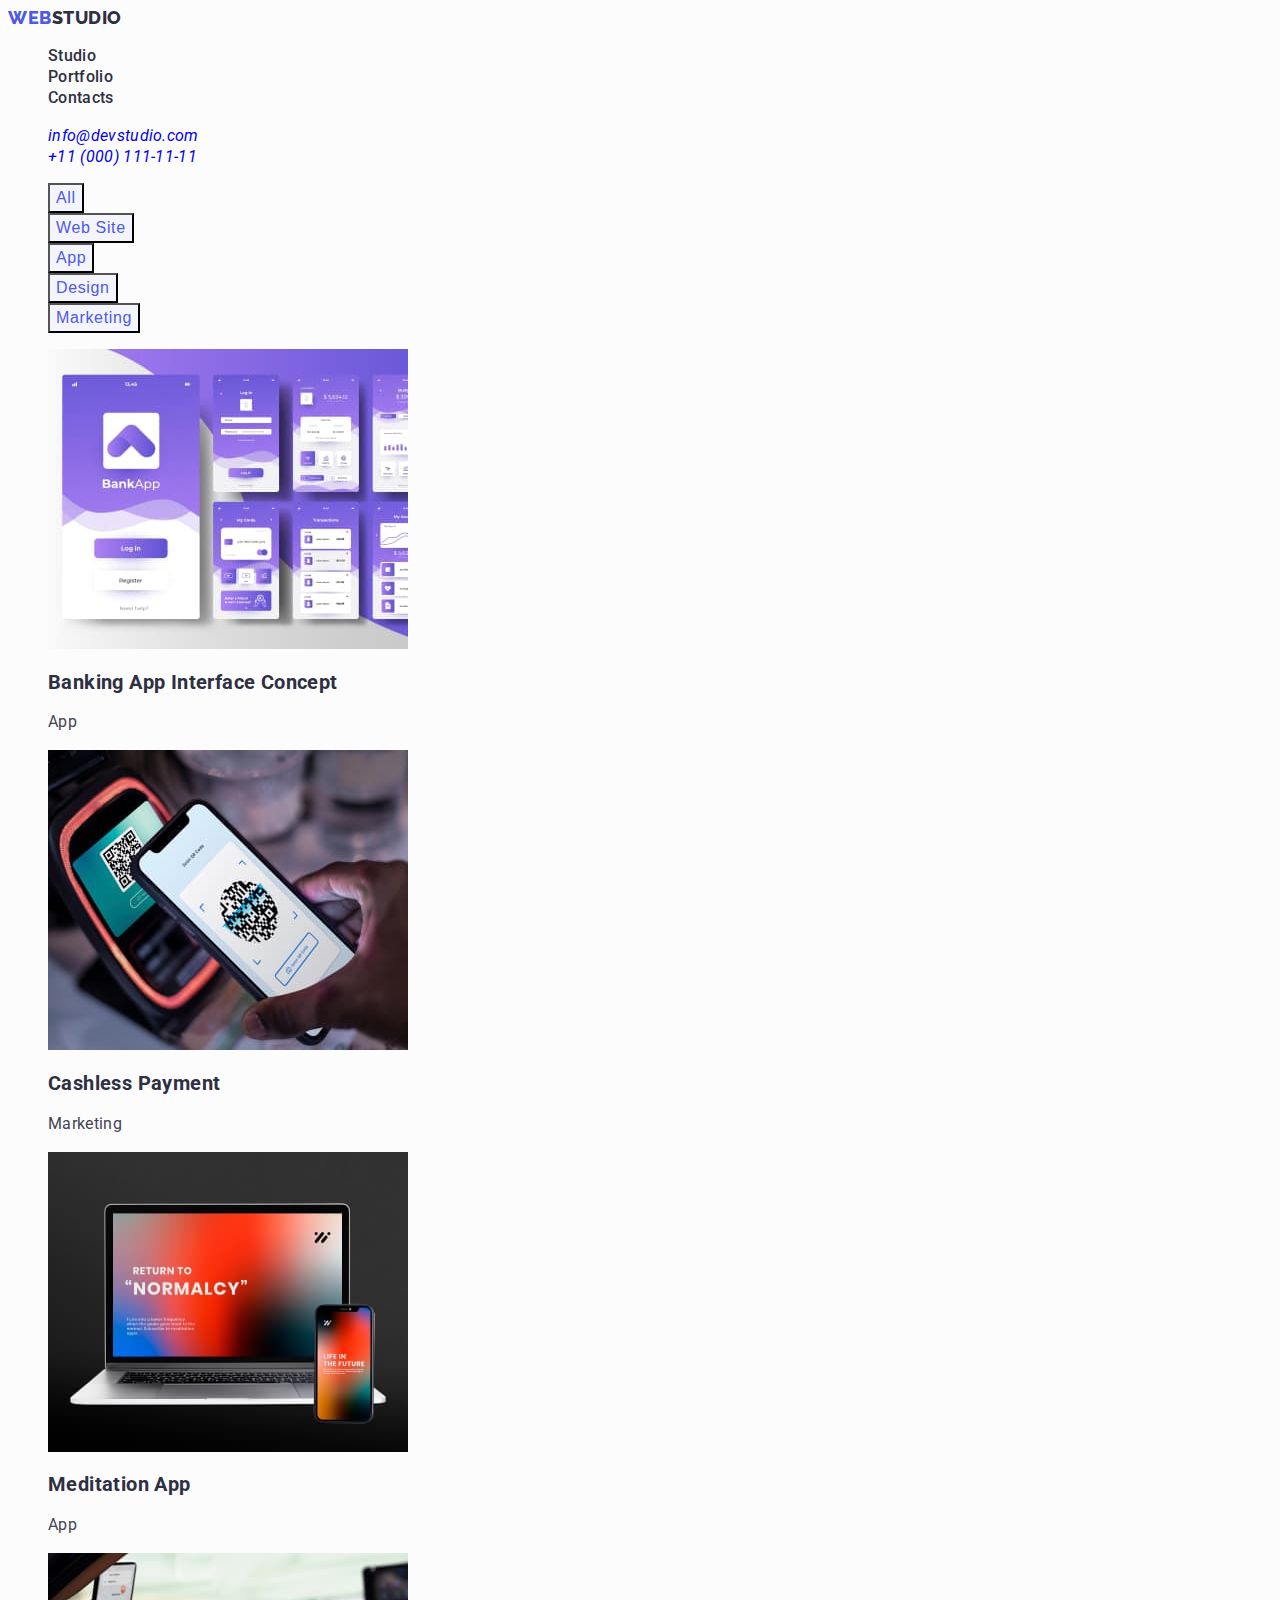
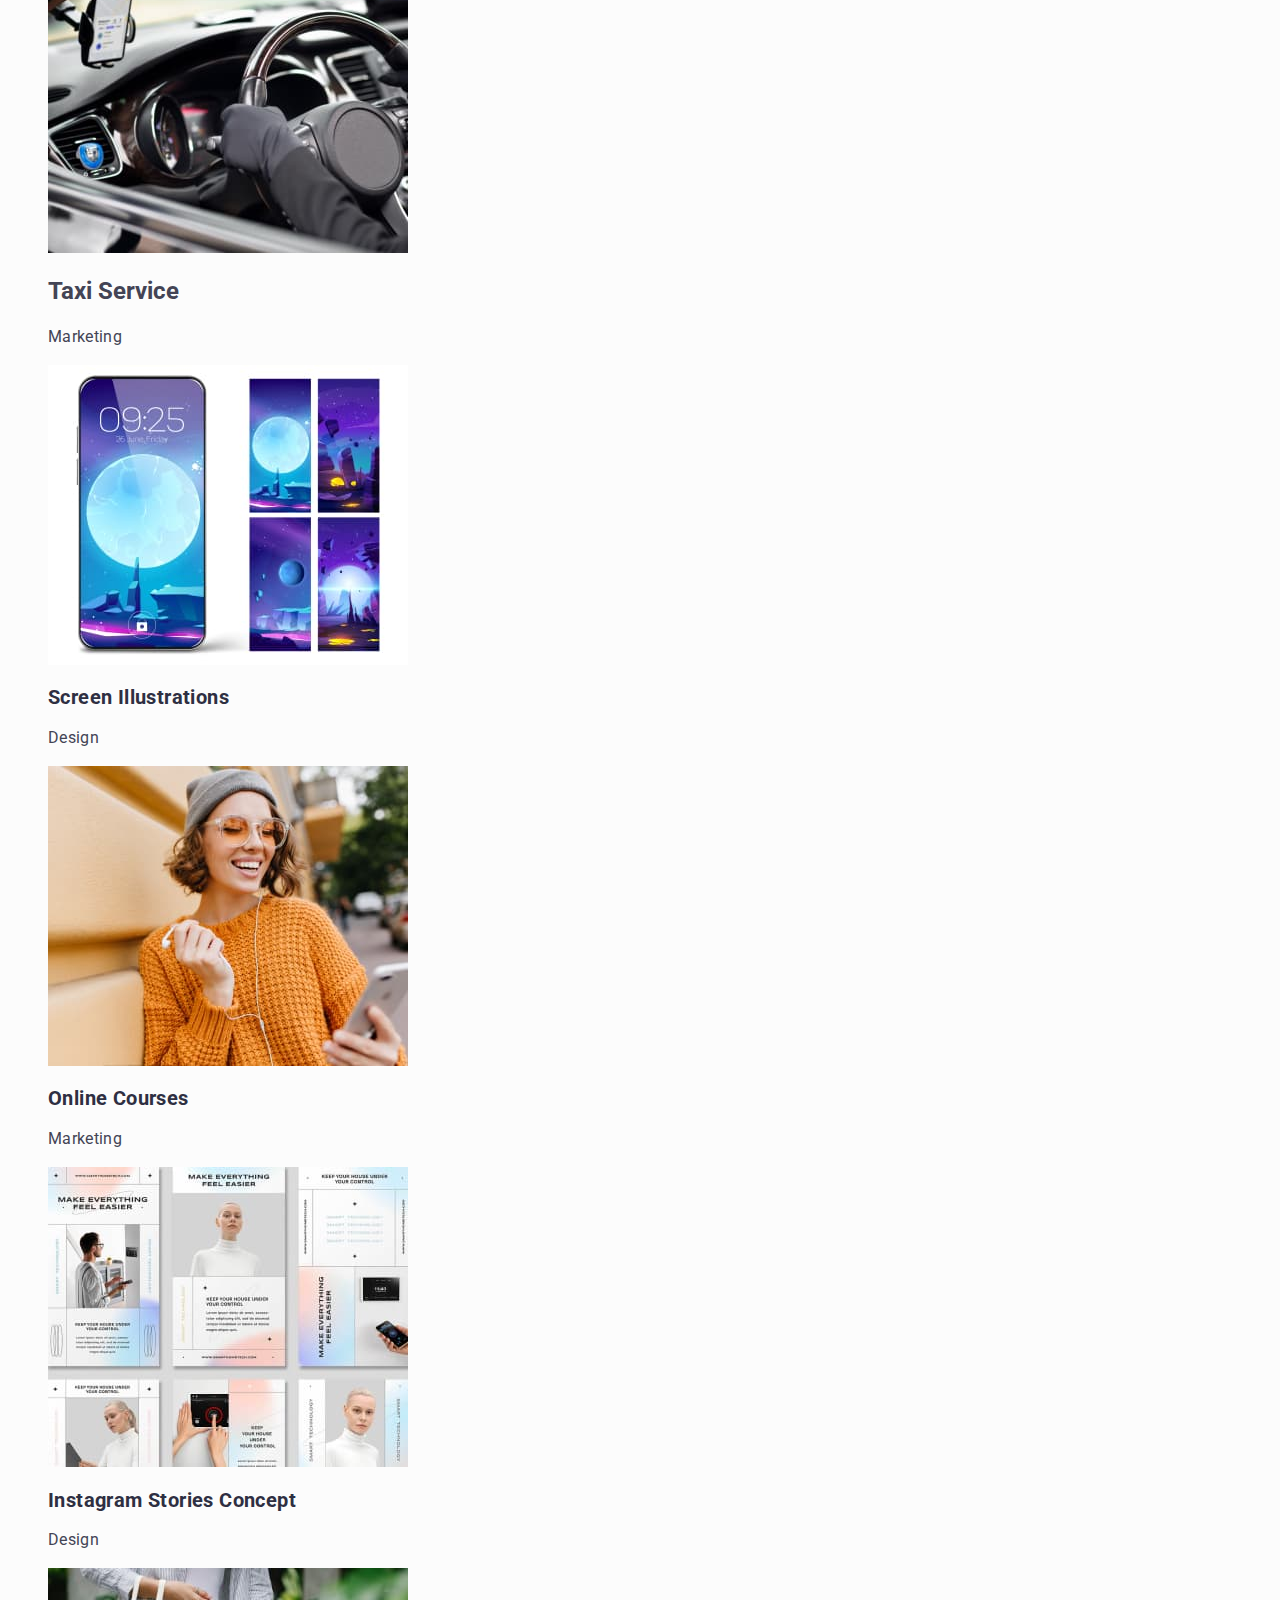
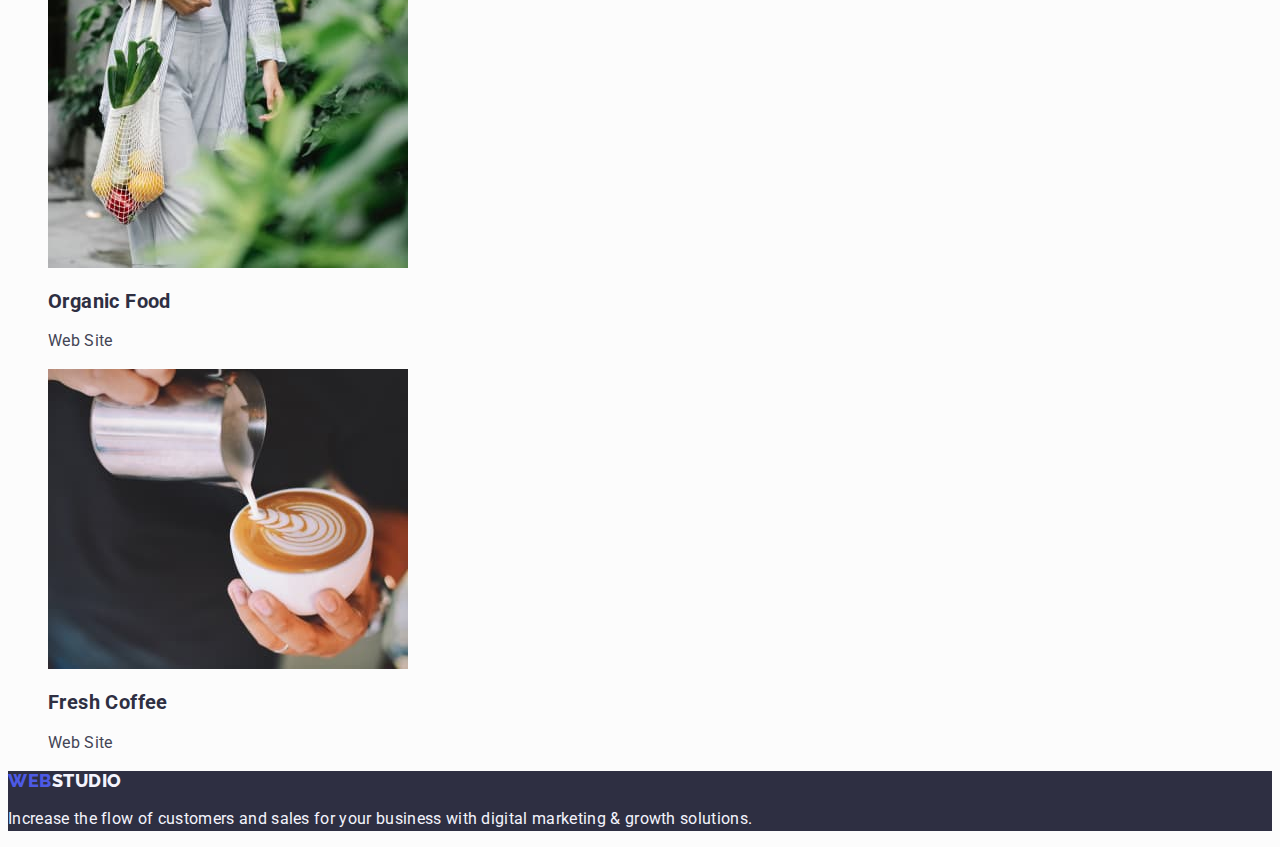
==== portfolio.html @ 9ba01325 "added portfolio html and styles css" ====
<!DOCTYPE html>
<html lang="en">
  <head>
    <meta charset="UTF-8" />
    <meta http-equiv="X-UA-Compatible" content="IE=edge" />
    <meta name="viewport" content="width=device-width, initial-scale=1.0" />
    <link rel="preconnect" href="https://fonts.googleapis.com" />
    <link rel="preconnect" href="https://fonts.gstatic.com" crossorigin />
    <link
      href="https://fonts.googleapis.com/css2?family=Raleway:wght@800&family=Roboto:wght@400;500;700;900&display=swap"
      rel="stylesheet"
    />
    <title>Portfolio</title>
    <link rel="stylesheet" href="./css/styles.css" />
  </head>
  <body>
    <header class="header">
      <a href="./index.html" class="logo link">Web<span class="span-header">Studio</a>
      <nav class="header-navigation">
        <ul class="header-menu">
          <li class="header-menu-item">
            <a class="header-menu-link" href="./index.html">Studio</a>
          </li>
          <li class="header-menu-item">
            <a class="header-menu-link" href="./portfolio.html">Portfolio</a>
          </li>
          <li class="header-menu-item">
            <a class="header-menu-link" href="">Contacts</a>
          </li>
        </ul>
      </nav>
      <address class="header-address">
        <ul>
          <li class="header-address-item">
            <a class="header-address-link" href="mailto:info@devstudio.com"
              >info@devstudio.com</a
            >
          </li>
          <li class="header-address-item">
            <a class="header-address-link" href="tel:+110001111111"
              >+11 (000) 111-11-11</a
            >
          </li>
        </ul>
      </address>
    </header>
    </header>
    <main>
      <section>
        <h1 hidden>Products</h1>
        <ul class="filters">
          <li><button type="button" class="filters-button">All</button></li>
          <li><button type="button" class="filters-button">Web Site</button></li>
          <li><button type="button" class="filters-button">App</button></li>
          <li><button type="button" class="filters-button">Design</button></li>
          <li><button type="button" class="filters-button">Marketing</button></li>
        </ul>
        <ul class="product">
          <li class="product-item">
            <a href="">
              <img
                src="./images/bankingapp.jpg"
                alt="Banking app interface"
                width="360"
              />
            </a>
            <h2 class="product-item-name">Banking App Interface Concept</h2>
            <p class="product-item-type">App</p>
          </li>
          <li class="product-item">
            <a href="">
              <img
                src="./images/cashless.jpg"
                alt="Cashless Payment"
                width="360"
              />
            </a>
            <h2 class="product-item-name">Cashless Payment</h2>
            <p class="product-item-type">Marketing</p>
          </li>
          <li class="product-item">
            <a href="">
              <img
                src="./images/meditation.jpg"
                alt="Meditation App"
                width="360"
              />
            </a>
            <h2 class="product-item-name">Meditation App</h2>
            <p class="product-item-type">App</p>
          </li>
          <li class="product-item">
            <a href="">
              <img src="./images/taxi.jpg" alt="Taxi" width="360" />
            </a>
            <h2>Taxi Service</h2>
            <p class="product-item-type">Marketing</p>
          </li>
          <li class="product-item">
            <a href="">
              <img src="./images/screen.jpg" alt="Screen design" width="360" />
            </a>
            <h2 class="product-item-name">Screen Illustrations</h2>
            <p class="product-item-type">Design</p>
          </li>
          <li class="product-item">
            <a href="">
              <img
                src="./images/courses.jpg"
                alt="Online courses"
                width="360"
              />
            </a>
            <h2 class="product-item-name">Online Courses</h2>
            <p class="product-item-type">Marketing</p>
          </li>
          <li class="product-item">
            <a href="">
              <img
                src="./images/insta.jpg"
                alt="Instagram stories"
                width="360"
              />
            </a>
            <h2 class="product-item-name">Instagram Stories Concept</h2>
            <p class="product-item-type">Design</p>
          </li>
          <li class="product-item">
            <a href="">
              <img src="./images/food.jpg" alt="Organic Food" width="360" />
            </a>
            <h2 class="product-item-name">Organic Food</h2>
            <p class="product-item-type">Web Site</p>
          </li>
          <li class="product-item">
            <a href="">
              <img src="./images/coffee.jpg" alt="Cup of coffee" width="360" />
            </a>
            <h2 class="product-item-name">Fresh Coffee</h2>
            <p class="product-item-type">Web Site</p>
          </li>
        </ul>
      </section>
    </main>
    <footer class="footer">
      <a href="./index.html" class="logo">Web<span class="span-footer">Studio</a>
      <p class="footer-txt">
        Increase the flow of customers and sales for your business with digital
        marketing & growth solutions.
      </p>
    </footer>
  </body>
</html>
---- css/styles.css ----
:root {
  --brand-color: #4d5ae5;
  --main-color: #434455;
  --hover-color: #404bbf;
  --headings-color: #2e2f42;
}
body {
  font-family: "Roboto", sans-serif;
  color: #434455;
  background-color: #fcfcfc;
}
a {
  text-decoration: none;
}
ul {
  list-style-type: none;
}
.logo {
  font-family: Raleway;
  font-style: ExtraBold;
  font-weight: 800;
  font-size: 18px;
  line-height: 1.16;
  letter-spacing: 0.03em;
  color: #4d5ae5;
  text-transform: uppercase;
}
.span-header {
  color: #2e2f42;
}
.span-footer {
  color: #f4f4fd;
}
.header-menu-link {
  font-weight: 500;
  font-size: 16px;
  line-height: 24px;
  line-height: 1.33;
  letter-spacing: 0.02em;
  color: #2e2f42;
}
.header-menu-link:hover,
.header-menu-link:focus,
.header-address-link:hover,
.header-address-link:focus {
  color: #9747ff;
}
.header-address-link {
  font-size: 16px;
  line-height: 1.33;
  letter-spacing: 0.02em;
}
/*---------hero--------*/
.hero {
  background-color: #2e2f42;
}
.hero-title {
  font-size: 56px;
  line-height: 60px;
  line-height: 1.07;
  letter-spacing: 0.02em;
  color: #ffffff;
}
.hero-button {
  font-family: inherit;
  background-color: #4d5ae5;
  font-weight: 500;
  font-size: 16px;
  line-height: 1.33;
  letter-spacing: 0.04em;
  cursor: pointer;
  color: #ffffff;
  text-shadow: 0px, 4px rgba(0, 0, 0, 0.15);
}
.hero-button:hover {
  background-color: #404bbf;
}

.descrip-list-title {
  font-weight: 500;
  font-size: 20px;
  line-height: 1.2;
  letter-spacing: 0.02em;
}
.descrip-list-descrip {
  font-size: 16px;
  line-height: 1.33;
  letter-spacing: 0.02em;
}
.section-title {
  font-size: 36px;
  line-height: 1.11;
  letter-spacing: 0.02em;
  text-transform: capitalize;
  color: #2e2f42;
}
.team {
  background-color: #f4f4fd;
}
.team-item-name {
  font-weight: 500;
  font-size: 20px;
  line-height: 1.2;
  letter-spacing: 0.02em;
  color: #2e2f42;
}
.team-item-position {
  font-size: 16px;
  line-height: 1.5;
  letter-spacing: 0.02em;
}
.footer {
  background-color: #2e2f42;
}
.footer-txt {
  font-size: 16px;
  line-height: 1.5;
  letter-spacing: 0.02em;
  color: #f4f4fd;
}
.filters-button {
  font-weight: 500;
  font-size: 16px;
  line-height: 1.5;
  letter-spacing: 0.04em;
  color: #4d5ae5;
  background-color: #f4f4fd;
  cursor: pointer;
}
.filters-button:hover,
.filters-button:focus {
  color: #ffffff;
  background: #404bbf;
  box-shadow: 0px 3px 1px rgba(0, 0, 0, 0.1), 0px 2px 1px rgba(0, 0, 0, 0.08),
    0px 2px 2px rgba(0, 0, 0, 0.12);
}
.product-item-name {
  ont-weight: 500;
  font-size: 20px;
  line-height: 1.2;
  letter-spacing: 0.02em;
  color: #2e2f42;
}
.product-item-type {
  font-size: 16px;
  line-height: 1.5;
  letter-spacing: 0.02em;
}
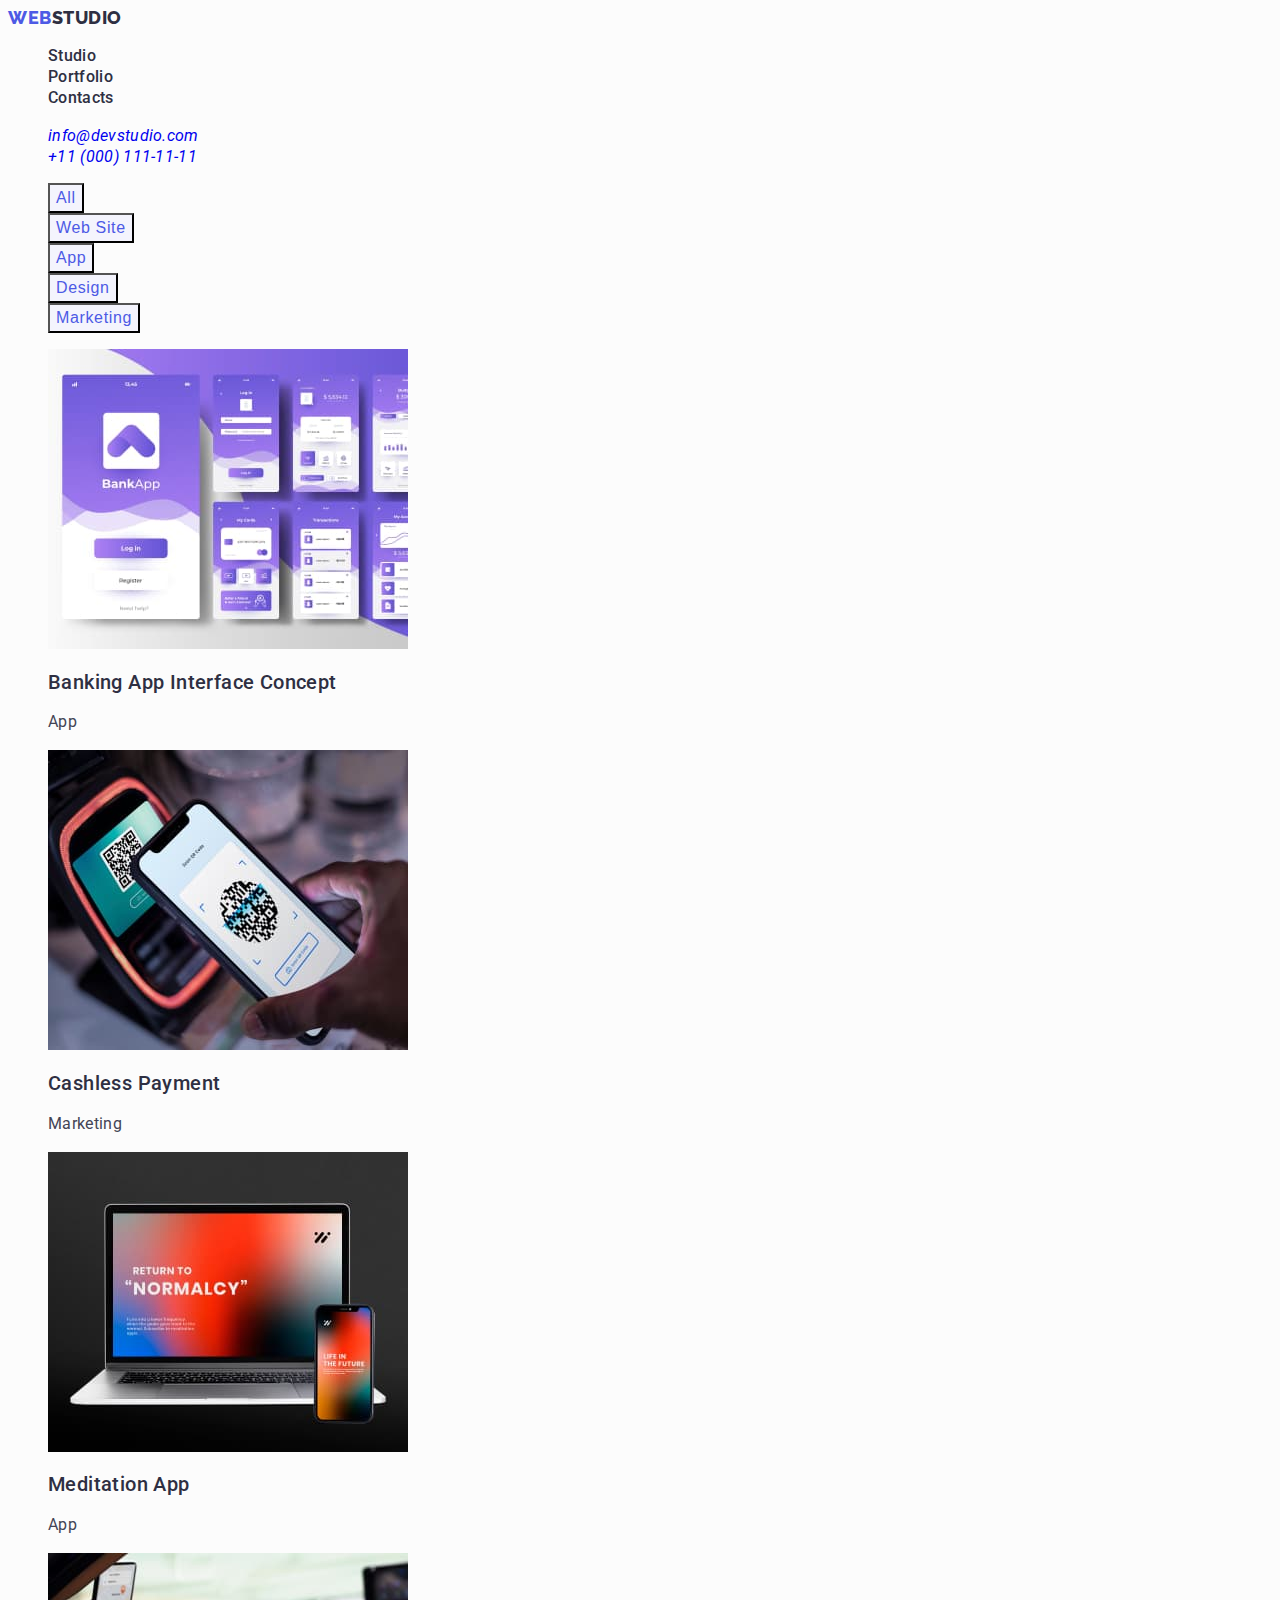
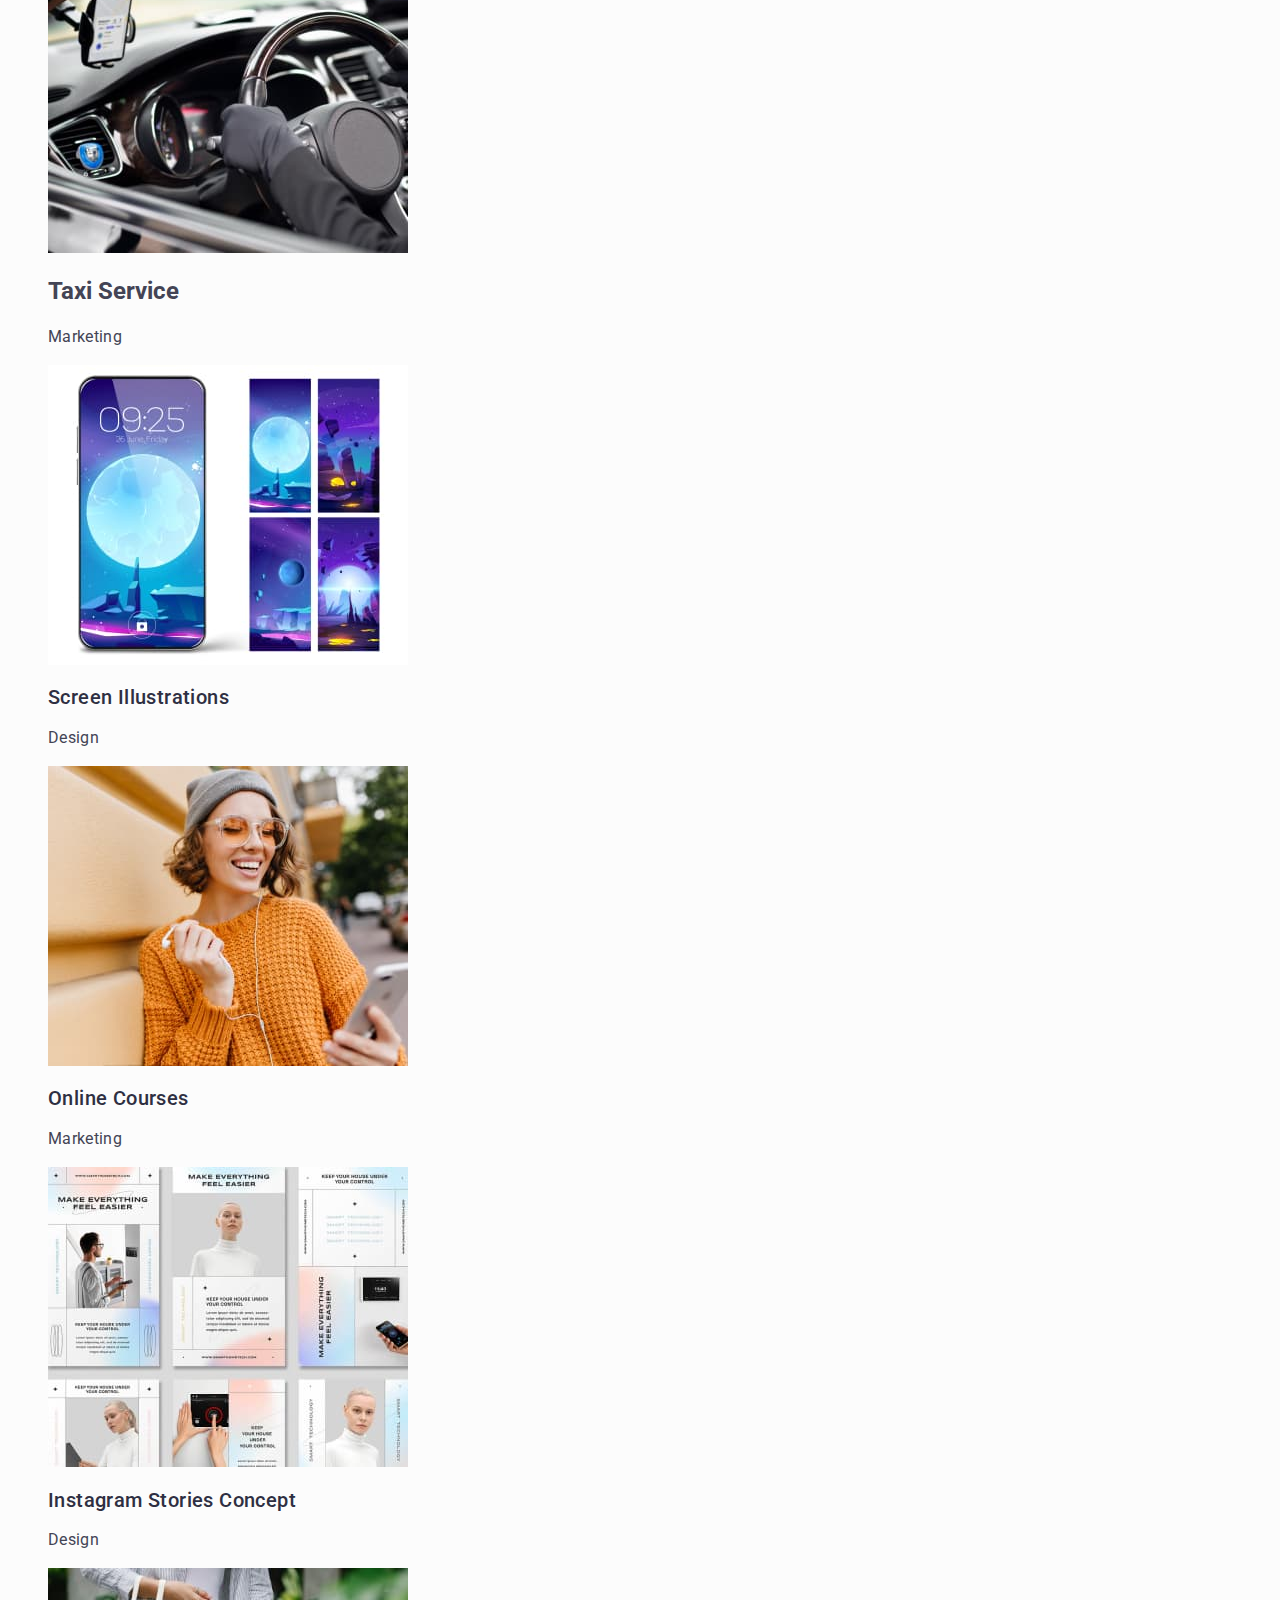
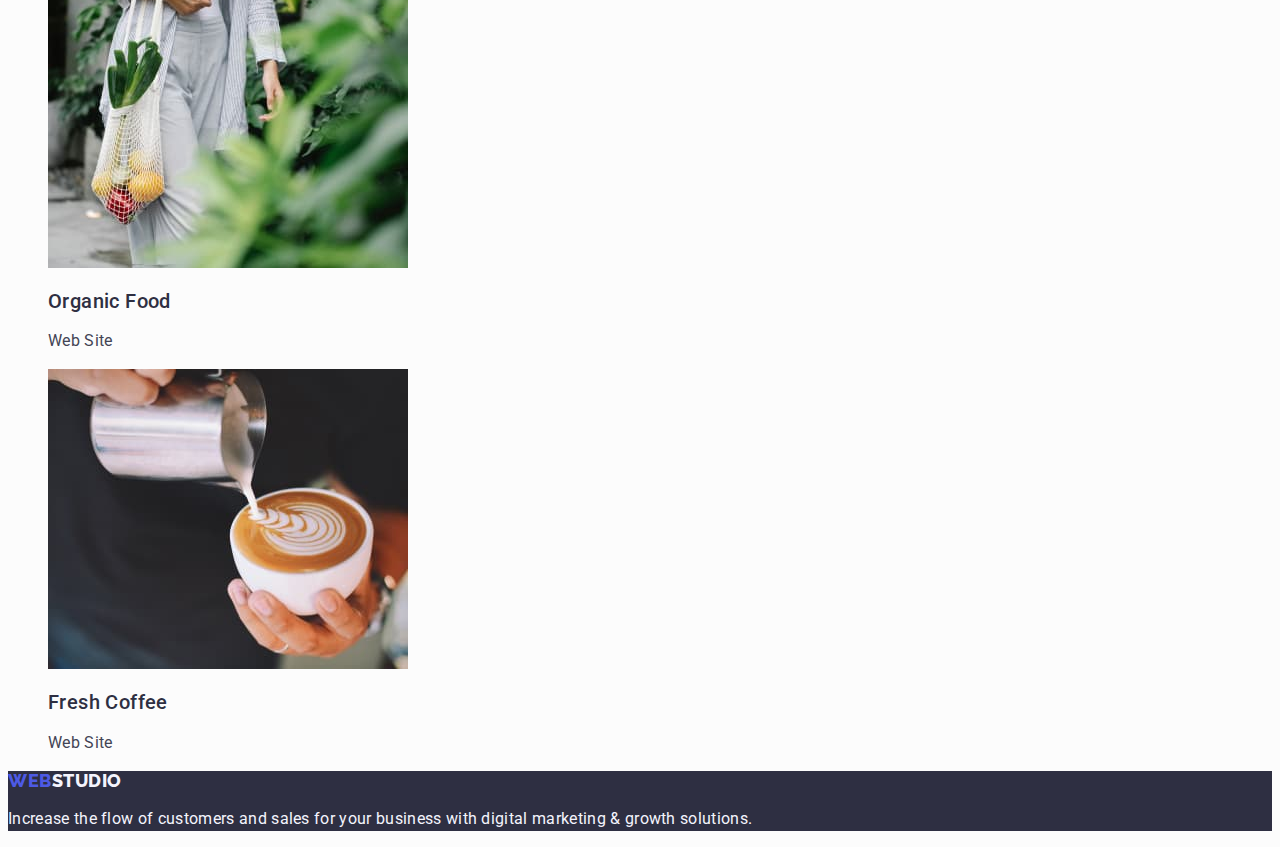
==== commit bef0a356: "fixed mistakes" ====
--- a/portfolio.html
+++ b/portfolio.html
@@ -15,7 +15,9 @@
   </head>
   <body>
     <header class="header">
-      <a href="./index.html" class="logo link">Web<span class="span-header">Studio</a>
+      <a href="./index.html" class="logo link"
+        >Web<span class="span-header">Studio</span></a
+      >
       <nav class="header-navigation">
         <ul class="header-menu">
           <li class="header-menu-item">
@@ -44,16 +46,20 @@
         </ul>
       </address>
     </header>
-    </header>
+
     <main>
       <section>
         <h1 hidden>Products</h1>
         <ul class="filters">
           <li><button type="button" class="filters-button">All</button></li>
-          <li><button type="button" class="filters-button">Web Site</button></li>
+          <li>
+            <button type="button" class="filters-button">Web Site</button>
+          </li>
           <li><button type="button" class="filters-button">App</button></li>
           <li><button type="button" class="filters-button">Design</button></li>
-          <li><button type="button" class="filters-button">Marketing</button></li>
+          <li>
+            <button type="button" class="filters-button">Marketing</button>
+          </li>
         </ul>
         <ul class="product">
           <li class="product-item">
@@ -143,7 +149,9 @@
       </section>
     </main>
     <footer class="footer">
-      <a href="./index.html" class="logo">Web<span class="span-footer">Studio</a>
+      <a href="./index.html" class="logo"
+        >Web<span class="span-footer">Studio</span></a
+      >
       <p class="footer-txt">
         Increase the flow of customers and sales for your business with digital
         marketing & growth solutions.
--- a/css/styles.css
+++ b/css/styles.css
@@ -17,7 +17,6 @@
 }
 .logo {
   font-family: Raleway;
-  font-style: ExtraBold;
   font-weight: 800;
   font-size: 18px;
   line-height: 1.16;
@@ -70,7 +69,6 @@
   letter-spacing: 0.04em;
   cursor: pointer;
   color: #ffffff;
-  text-shadow: 0px, 4px rgba(0, 0, 0, 0.15);
 }
 .hero-button:hover {
   background-color: #404bbf;
@@ -131,11 +129,9 @@
 .filters-button:focus {
   color: #ffffff;
   background: #404bbf;
-  box-shadow: 0px 3px 1px rgba(0, 0, 0, 0.1), 0px 2px 1px rgba(0, 0, 0, 0.08),
-    0px 2px 2px rgba(0, 0, 0, 0.12);
 }
 .product-item-name {
-  ont-weight: 500;
+  font-weight: 500;
   font-size: 20px;
   line-height: 1.2;
   letter-spacing: 0.02em;
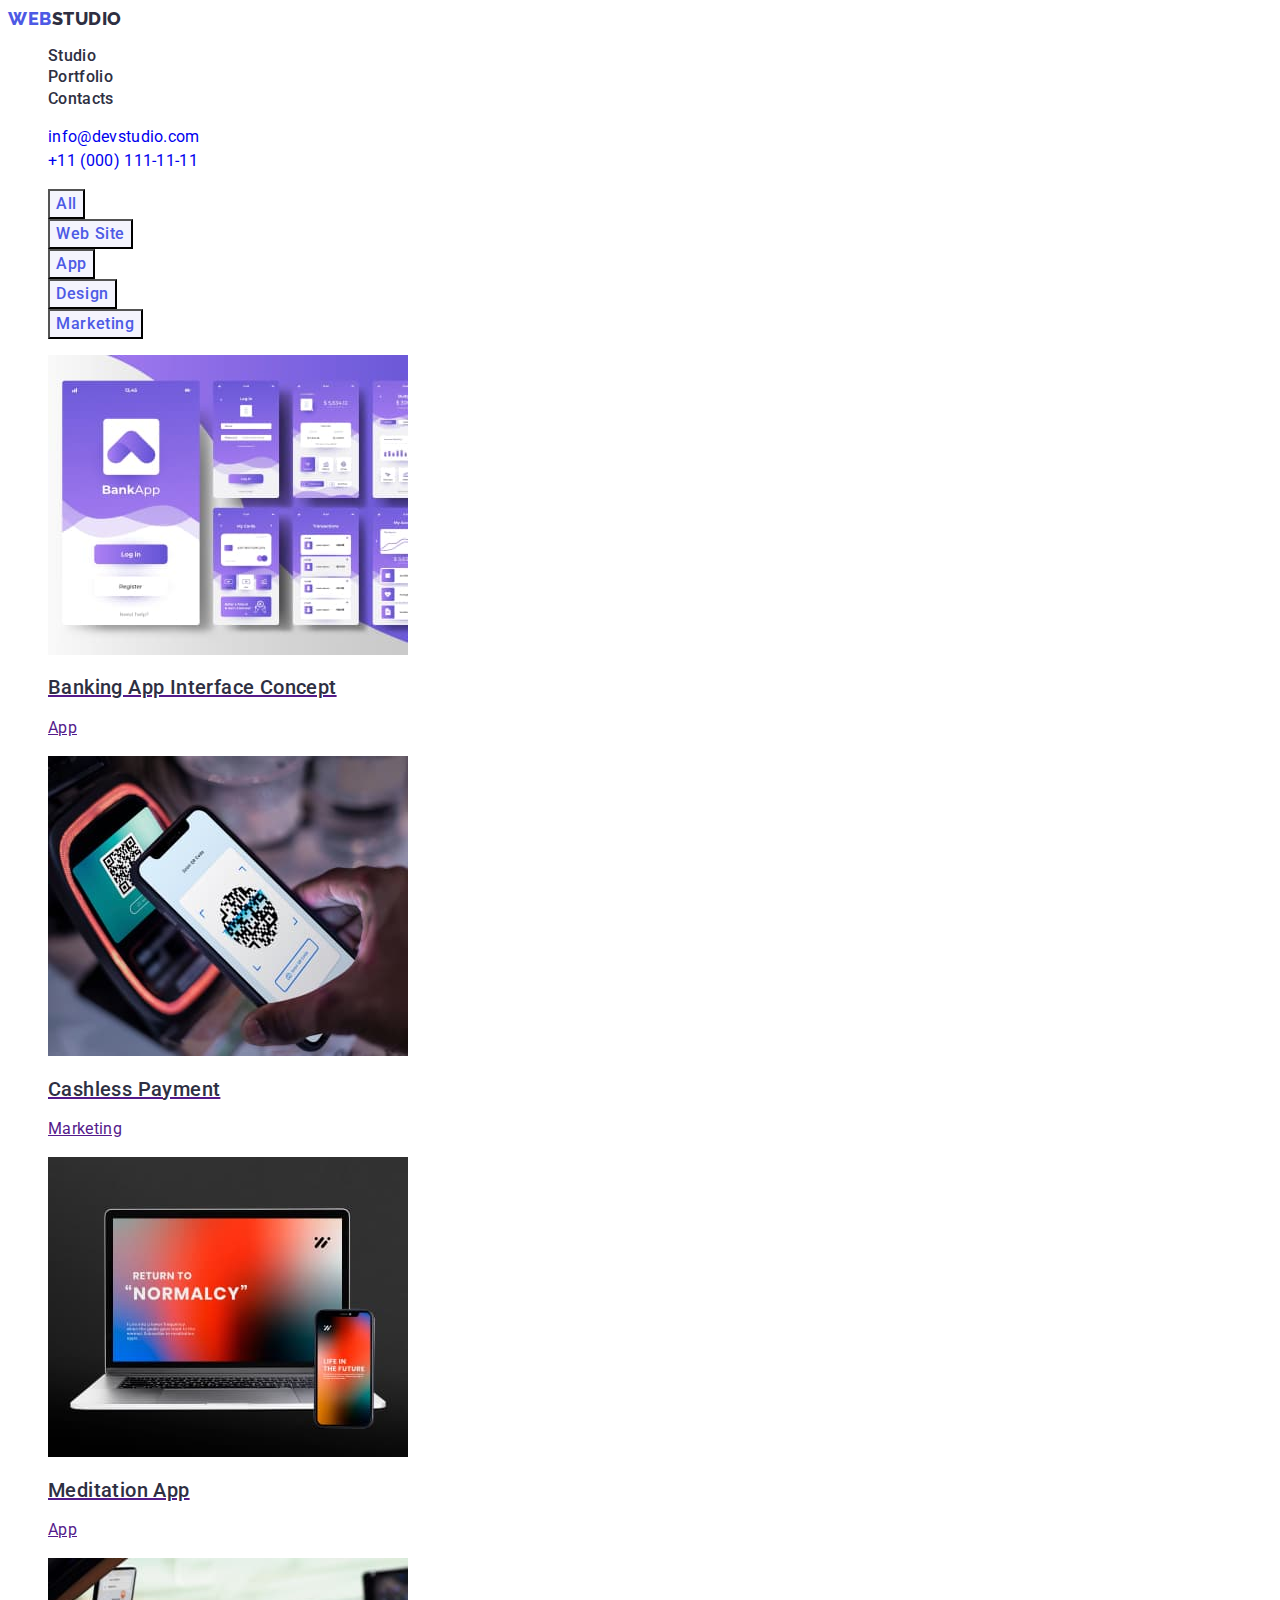
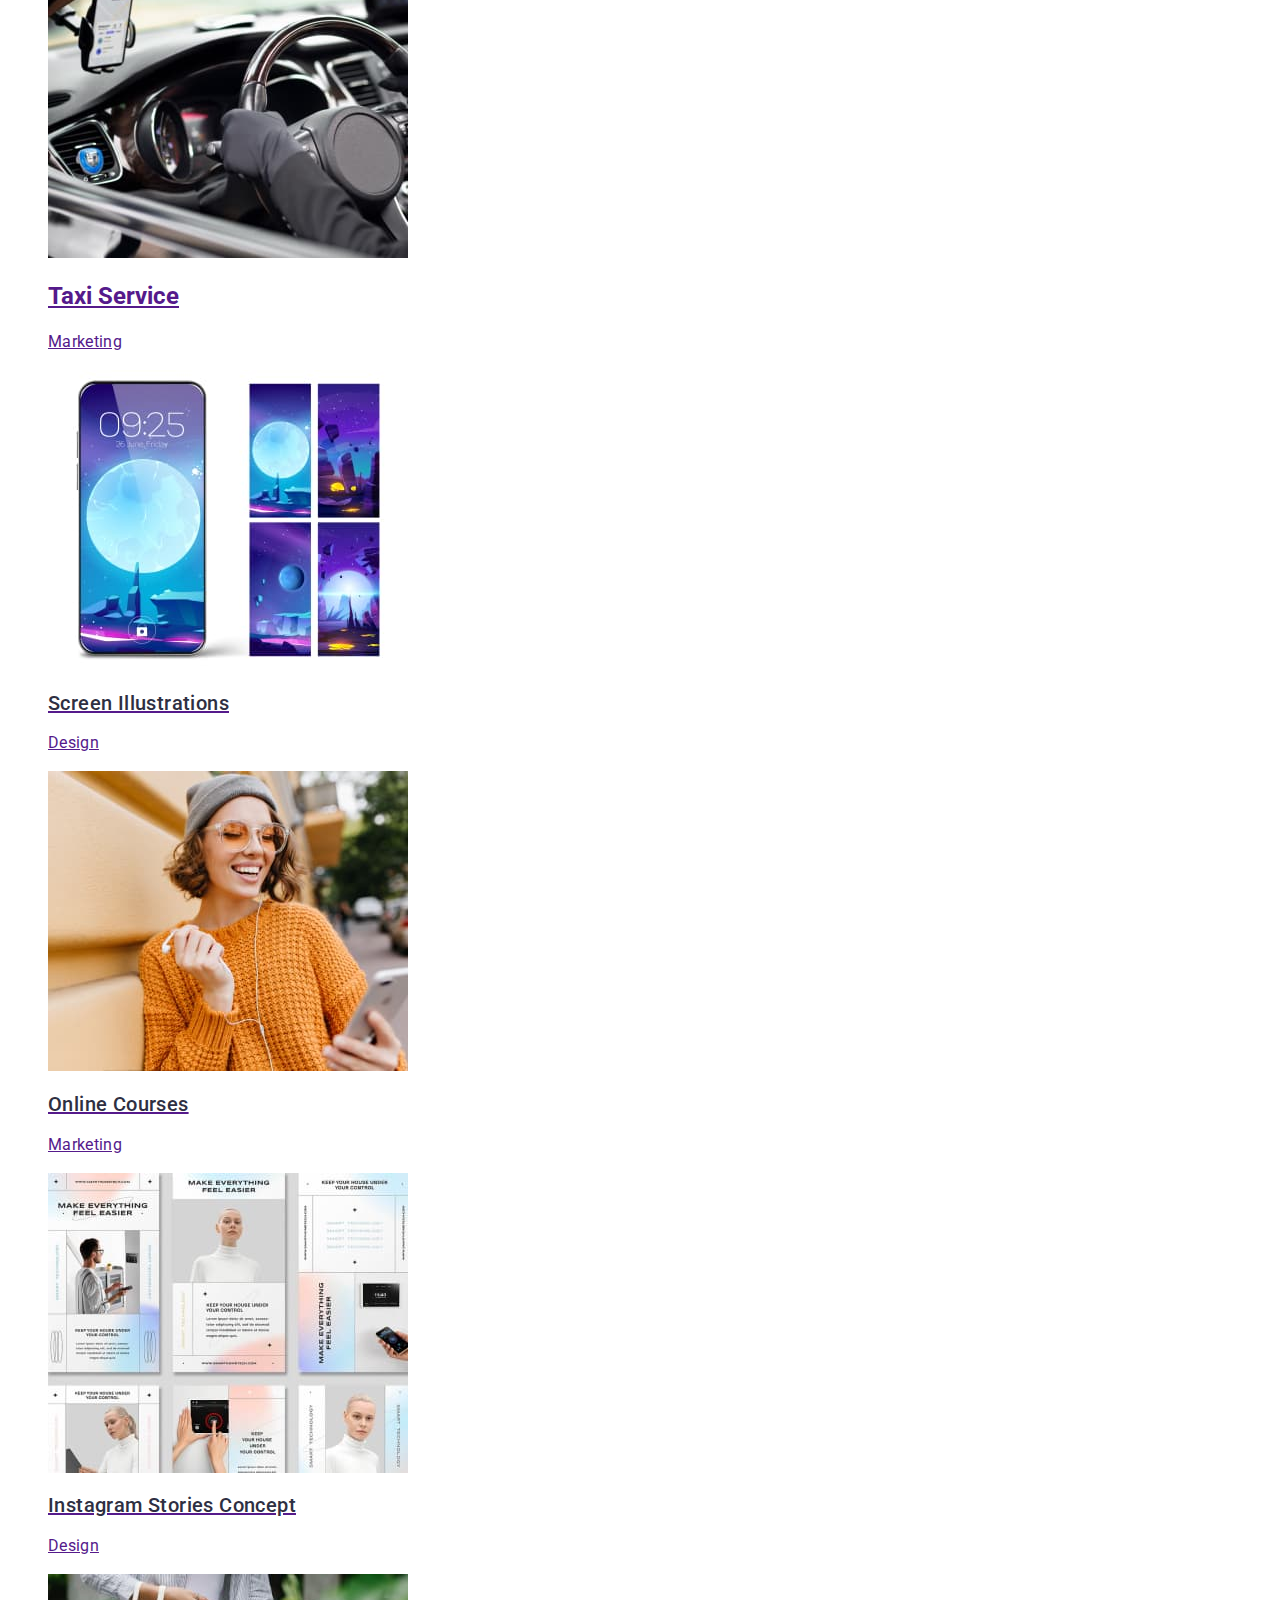
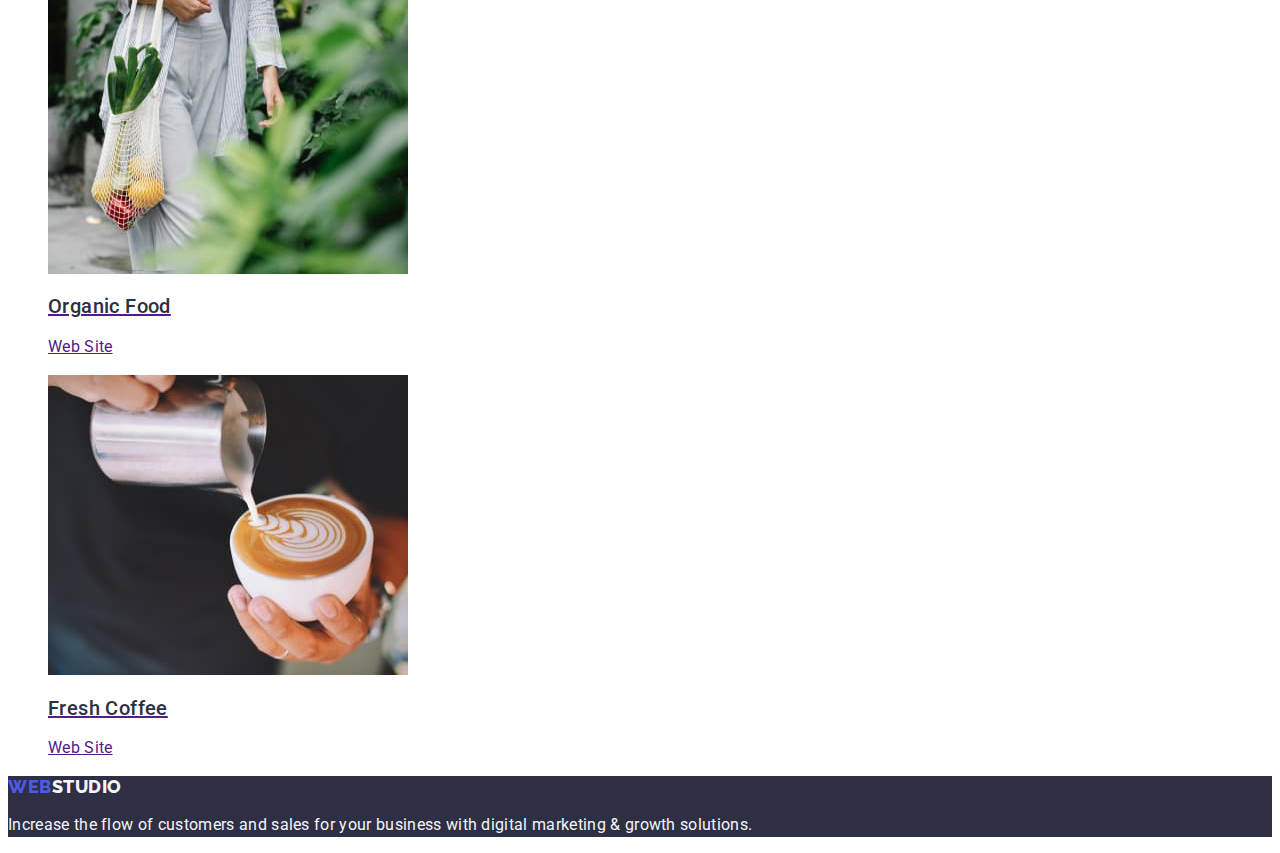
==== commit 9a0977d7: "fixes" ====
--- a/portfolio.html
+++ b/portfolio.html
@@ -19,27 +19,29 @@
         >Web<span class="span-header">Studio</span></a
       >
       <nav class="header-navigation">
-        <ul class="header-menu">
+        <ul class="header-menu list">
           <li class="header-menu-item">
-            <a class="header-menu-link" href="./index.html">Studio</a>
+            <a href="./index.html" class="header-menu-link link">Studio</a>
           </li>
           <li class="header-menu-item">
-            <a class="header-menu-link" href="./portfolio.html">Portfolio</a>
+            <a href="./portfolio.html" class="header-menu-link link"
+              >Portfolio</a
+            >
           </li>
           <li class="header-menu-item">
-            <a class="header-menu-link" href="">Contacts</a>
+            <a class="header-menu-link link" href="">Contacts</a>
           </li>
         </ul>
       </nav>
       <address class="header-address">
-        <ul>
+        <ul class="list">
           <li class="header-address-item">
-            <a class="header-address-link" href="mailto:info@devstudio.com"
+            <a href="mailto:info@devstudio.com" class="header-address-link link"
               >info@devstudio.com</a
             >
           </li>
           <li class="header-address-item">
-            <a class="header-address-link" href="tel:+110001111111"
+            <a href="tel:+110001111111" class="header-address-link link"
               >+11 (000) 111-11-11</a
             >
           </li>
@@ -50,7 +52,7 @@
     <main>
       <section>
         <h1 hidden>Products</h1>
-        <ul class="filters">
+        <ul class="filters list">
           <li><button type="button" class="filters-button">All</button></li>
           <li>
             <button type="button" class="filters-button">Web Site</button>
@@ -61,7 +63,7 @@
             <button type="button" class="filters-button">Marketing</button>
           </li>
         </ul>
-        <ul class="product">
+        <ul class="product list">
           <li class="product-item">
             <a href="">
               <img
@@ -69,9 +71,9 @@
                 alt="Banking app interface"
                 width="360"
               />
+              <h2 class="product-item-name">Banking App Interface Concept</h2>
+              <p class="product-item-type">App</p>
             </a>
-            <h2 class="product-item-name">Banking App Interface Concept</h2>
-            <p class="product-item-type">App</p>
           </li>
           <li class="product-item">
             <a href="">
@@ -80,9 +82,9 @@
                 alt="Cashless Payment"
                 width="360"
               />
+              <h2 class="product-item-name">Cashless Payment</h2>
+              <p class="product-item-type">Marketing</p>
             </a>
-            <h2 class="product-item-name">Cashless Payment</h2>
-            <p class="product-item-type">Marketing</p>
           </li>
           <li class="product-item">
             <a href="">
@@ -91,23 +93,23 @@
                 alt="Meditation App"
                 width="360"
               />
+              <h2 class="product-item-name">Meditation App</h2>
+              <p class="product-item-type">App</p>
             </a>
-            <h2 class="product-item-name">Meditation App</h2>
-            <p class="product-item-type">App</p>
           </li>
           <li class="product-item">
             <a href="">
               <img src="./images/taxi.jpg" alt="Taxi" width="360" />
+              <h2>Taxi Service</h2>
+              <p class="product-item-type">Marketing</p>
             </a>
-            <h2>Taxi Service</h2>
-            <p class="product-item-type">Marketing</p>
           </li>
           <li class="product-item">
             <a href="">
               <img src="./images/screen.jpg" alt="Screen design" width="360" />
+              <h2 class="product-item-name">Screen Illustrations</h2>
+              <p class="product-item-type">Design</p>
             </a>
-            <h2 class="product-item-name">Screen Illustrations</h2>
-            <p class="product-item-type">Design</p>
           </li>
           <li class="product-item">
             <a href="">
@@ -116,9 +118,9 @@
                 alt="Online courses"
                 width="360"
               />
+              <h2 class="product-item-name">Online Courses</h2>
+              <p class="product-item-type">Marketing</p>
             </a>
-            <h2 class="product-item-name">Online Courses</h2>
-            <p class="product-item-type">Marketing</p>
           </li>
           <li class="product-item">
             <a href="">
@@ -127,29 +129,30 @@
                 alt="Instagram stories"
                 width="360"
               />
+              <h2 class="product-item-name">Instagram Stories Concept</h2>
+              <p class="product-item-type">Design</p>
             </a>
-            <h2 class="product-item-name">Instagram Stories Concept</h2>
-            <p class="product-item-type">Design</p>
           </li>
           <li class="product-item">
             <a href="">
               <img src="./images/food.jpg" alt="Organic Food" width="360" />
+
+              <h2 class="product-item-name">Organic Food</h2>
+              <p class="product-item-type">Web Site</p>
             </a>
-            <h2 class="product-item-name">Organic Food</h2>
-            <p class="product-item-type">Web Site</p>
           </li>
           <li class="product-item">
             <a href="">
               <img src="./images/coffee.jpg" alt="Cup of coffee" width="360" />
+              <h2 class="product-item-name">Fresh Coffee</h2>
+              <p class="product-item-type">Web Site</p>
             </a>
-            <h2 class="product-item-name">Fresh Coffee</h2>
-            <p class="product-item-type">Web Site</p>
           </li>
         </ul>
       </section>
     </main>
     <footer class="footer">
-      <a href="./index.html" class="logo"
+      <a href="./index.html" class="logo link"
         >Web<span class="span-footer">Studio</span></a
       >
       <p class="footer-txt">
--- a/css/styles.css
+++ b/css/styles.css
@@ -3,29 +3,29 @@
   --main-color: #434455;
   --hover-color: #404bbf;
   --headings-color: #2e2f42;
+  --background-color: #ffffff;
 }
 body {
   font-family: "Roboto", sans-serif;
   color: #434455;
-  background-color: #fcfcfc;
+  background-color: var(--background-color);
 }
-a {
+.link {
   text-decoration: none;
 }
-ul {
-  list-style-type: none;
-}
+
 .logo {
-  font-family: Raleway;
+  font-family: "Raleway", sans-serif;
   font-weight: 800;
   font-size: 18px;
-  line-height: 1.16;
+  line-height: 1.17;
   letter-spacing: 0.03em;
   color: #4d5ae5;
   text-transform: uppercase;
 }
+
 .span-header {
-  color: #2e2f42;
+  color: var(--headings-color);
 }
 .span-footer {
   color: #f4f4fd;
@@ -38,16 +38,24 @@
   letter-spacing: 0.02em;
   color: #2e2f42;
 }
+.list {
+  list-style: none;
+}
 .header-menu-link:hover,
 .header-menu-link:focus,
-.header-address-link:hover,
 .header-address-link:focus {
   color: #9747ff;
 }
+.header-address-link:hover,
+.header-address-link:active {
+  color: #404bbf;
+}
 .header-address-link {
   font-size: 16px;
-  line-height: 1.33;
+  line-height: 1.5;
   letter-spacing: 0.02em;
+  font-style: normal;
+  color: ver(--main-color);
 }
 /*---------hero--------*/
 .hero {
@@ -59,13 +67,14 @@
   line-height: 1.07;
   letter-spacing: 0.02em;
   color: #ffffff;
+  text-align: center;
 }
 .hero-button {
   font-family: inherit;
   background-color: #4d5ae5;
   font-weight: 500;
   font-size: 16px;
-  line-height: 1.33;
+  line-height: 1.5;
   letter-spacing: 0.04em;
   cursor: pointer;
   color: #ffffff;
@@ -79,11 +88,13 @@
   font-size: 20px;
   line-height: 1.2;
   letter-spacing: 0.02em;
+  color: var(--headings-color);
 }
 .descrip-list-descrip {
   font-size: 16px;
-  line-height: 1.33;
+  line-height: 1.5;
   letter-spacing: 0.02em;
+  background-color: #ffffff;
 }
 .section-title {
   font-size: 36px;
@@ -91,6 +102,7 @@
   letter-spacing: 0.02em;
   text-transform: capitalize;
   color: #2e2f42;
+  text-align: center;
 }
 .team {
   background-color: #f4f4fd;
@@ -117,6 +129,7 @@
   color: #f4f4fd;
 }
 .filters-button {
+  font-family: "Roboto", sans-serif;
   font-weight: 500;
   font-size: 16px;
   line-height: 1.5;
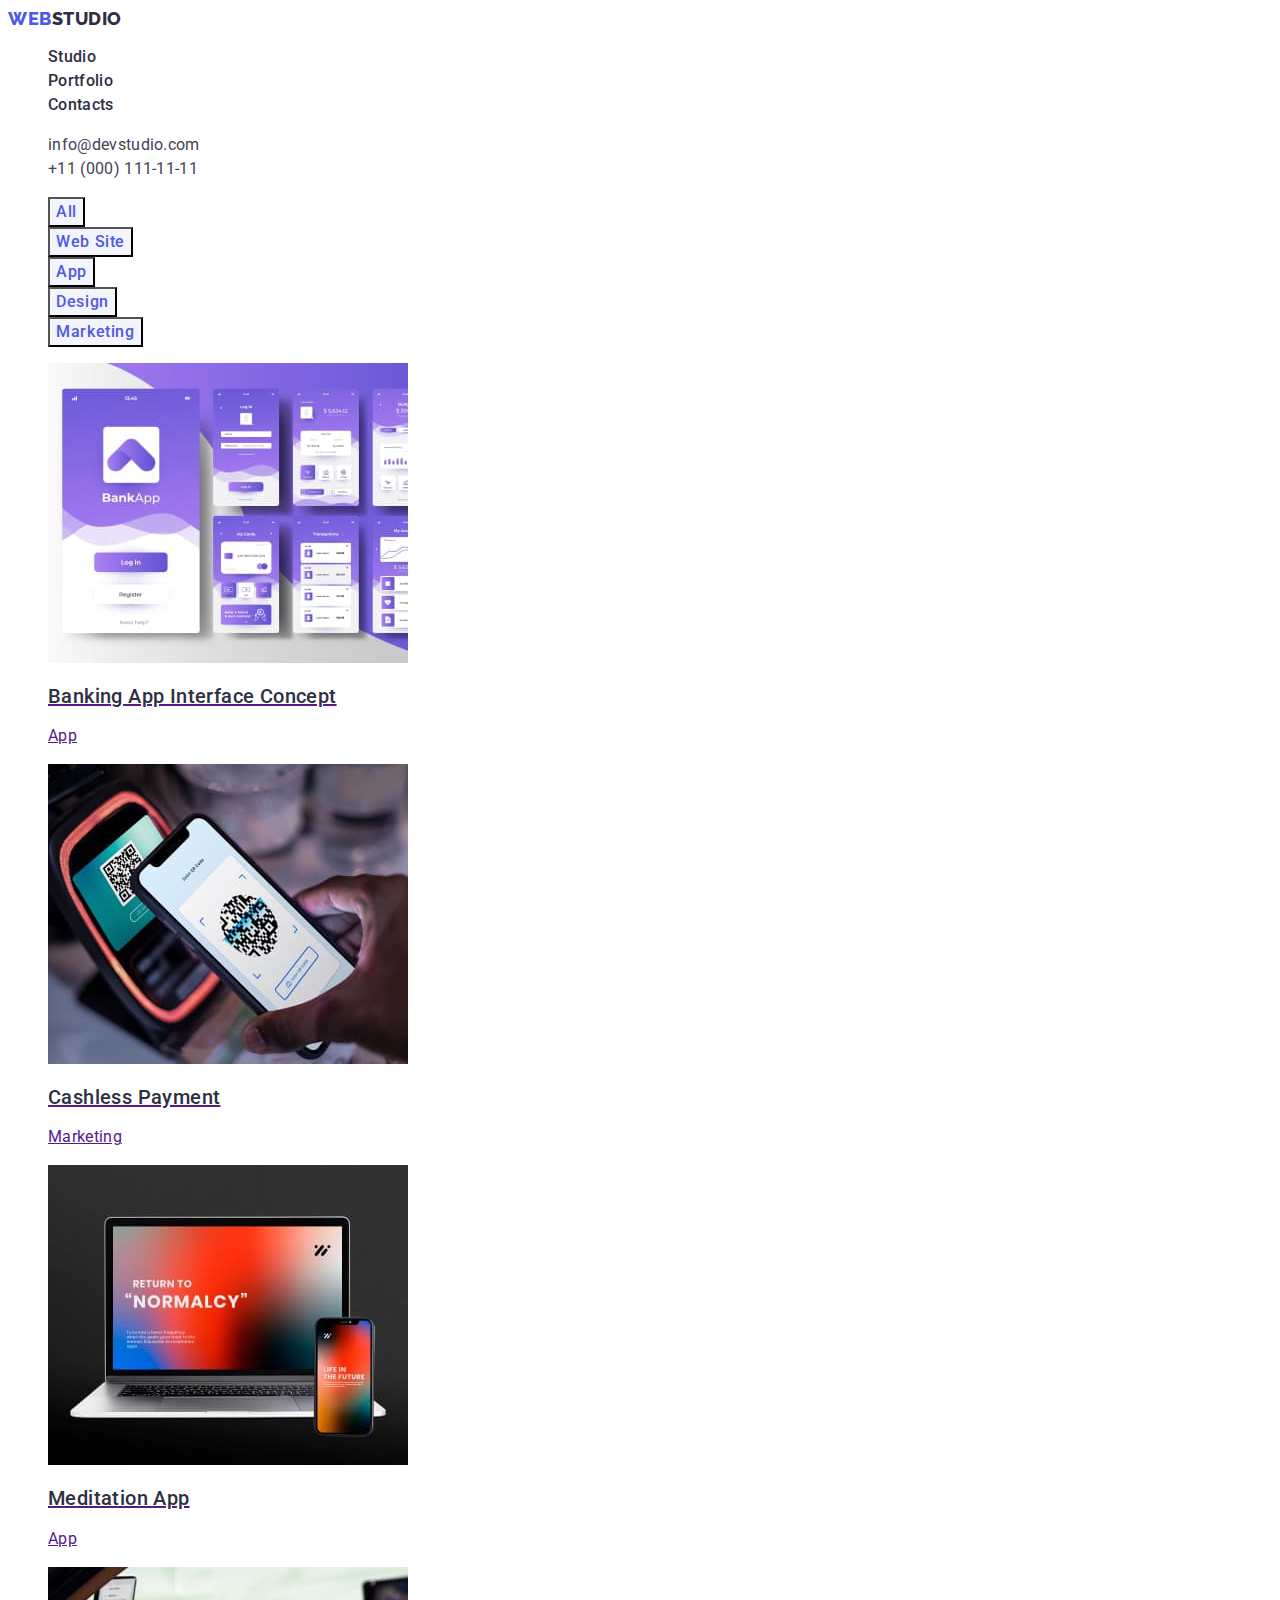
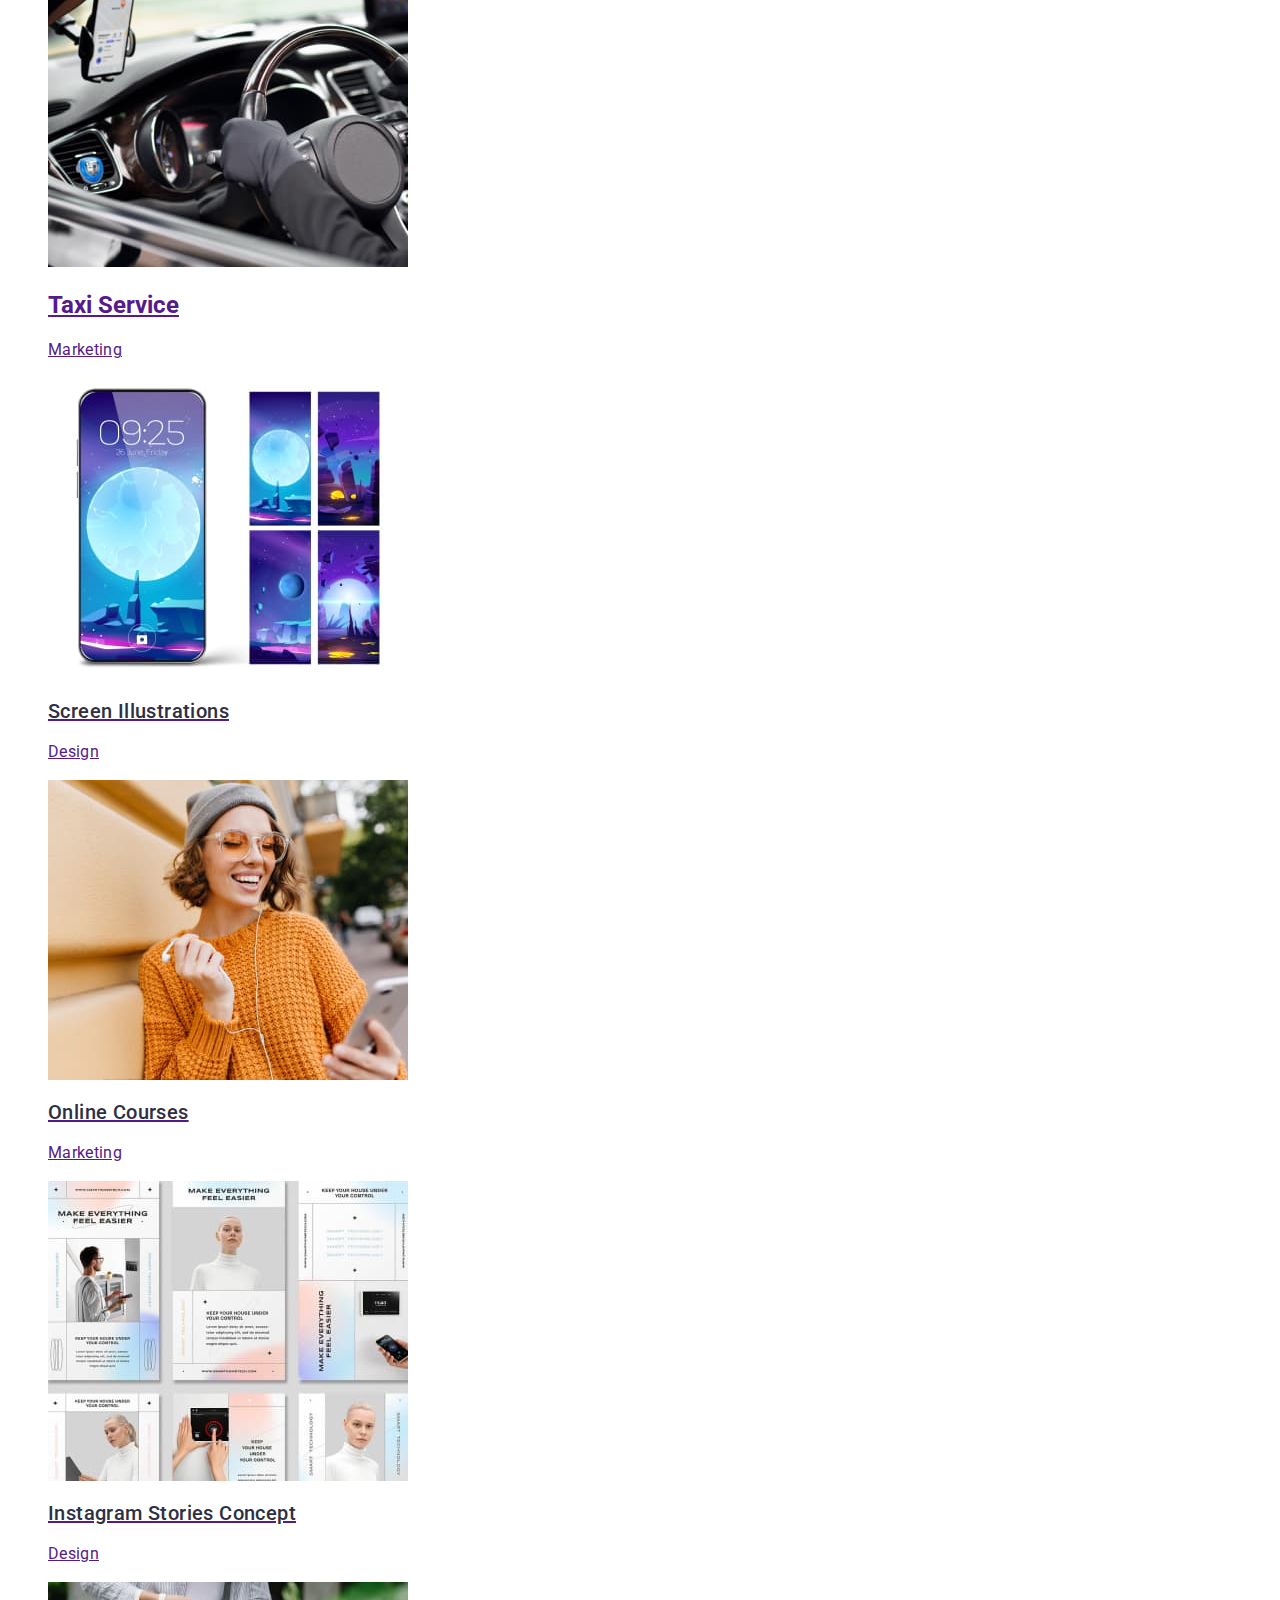
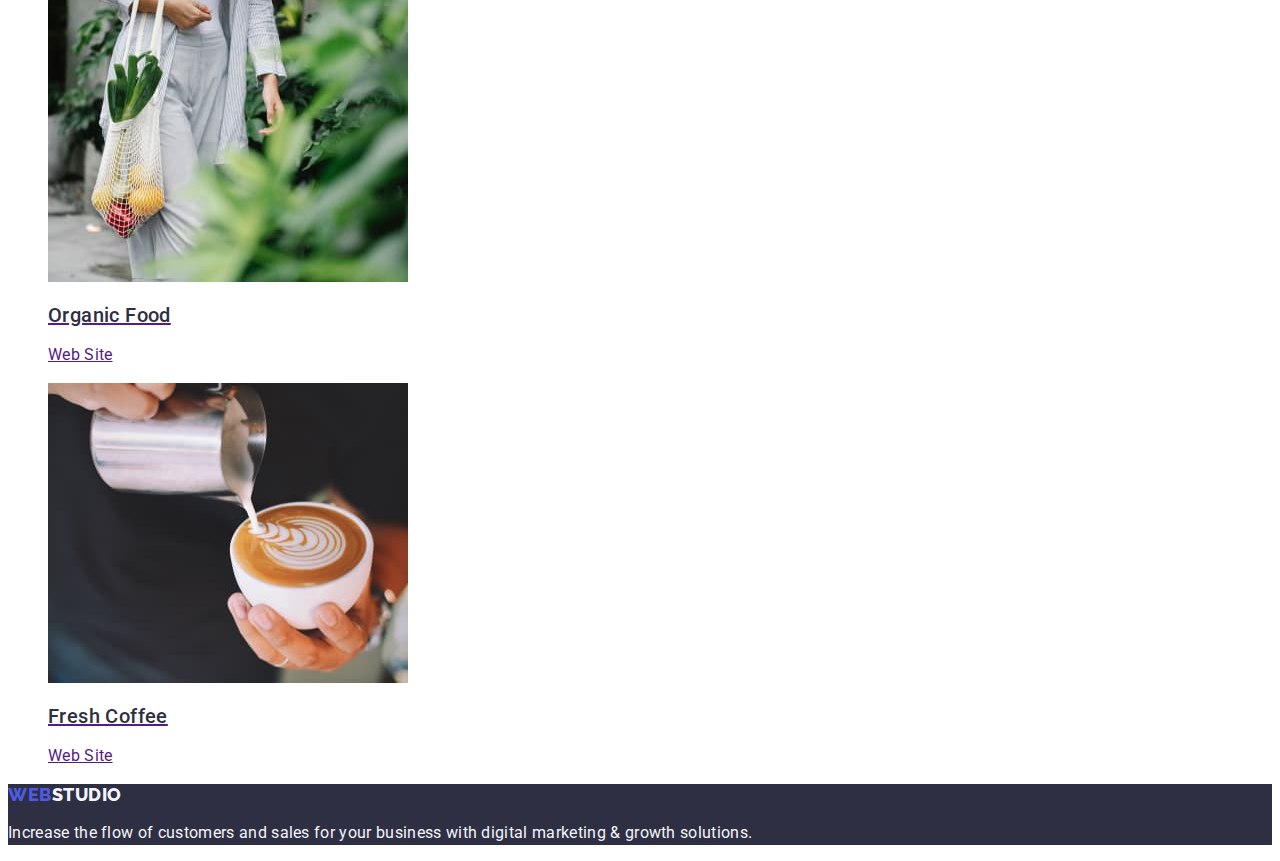
==== commit c7191e29: "fixes" ====
--- a/portfolio.html
+++ b/portfolio.html
@@ -15,10 +15,11 @@
   </head>
   <body>
     <header class="header">
-      <a href="./index.html" class="logo link"
-        >Web<span class="span-header">Studio</span></a
-      >
       <nav class="header-navigation">
+        <a href="./index.html" class="logo link"
+          >Web<span class="span-header">Studio</span></a
+        >
+
         <ul class="header-menu list">
           <li class="header-menu-item">
             <a href="./index.html" class="header-menu-link link">Studio</a>
@@ -29,19 +30,19 @@
             >
           </li>
           <li class="header-menu-item">
-            <a class="header-menu-link link" href="">Contacts</a>
+            <a href="" class="header-menu-link link">Contacts</a>
           </li>
         </ul>
       </nav>
       <address class="header-address">
         <ul class="list">
           <li class="header-address-item">
-            <a href="mailto:info@devstudio.com" class="header-address-link link"
+            <a class="header-address-link link" href="mailto:info@devstudio.com"
               >info@devstudio.com</a
             >
           </li>
-          <li class="header-address-item">
-            <a href="tel:+110001111111" class="header-address-link link"
+          <li class="header-address-item link">
+            <a class="header-address-link link" href="tel:+110001111111"
               >+11 (000) 111-11-11</a
             >
           </li>
--- a/css/styles.css
+++ b/css/styles.css
@@ -33,8 +33,7 @@
 .header-menu-link {
   font-weight: 500;
   font-size: 16px;
-  line-height: 24px;
-  line-height: 1.33;
+  line-height: 1.5;
   letter-spacing: 0.02em;
   color: #2e2f42;
 }
@@ -43,19 +42,20 @@
 }
 .header-menu-link:hover,
 .header-menu-link:focus,
-.header-address-link:focus {
-  color: #9747ff;
+.header-menu-link:active {
+  color: #404bbf;
 }
 .header-address-link:hover,
-.header-address-link:active {
+.header-address-link:active,
+.header-address-link:focus {
   color: #404bbf;
 }
 .header-address-link {
   font-size: 16px;
   line-height: 1.5;
   letter-spacing: 0.02em;
+  color: var(--main-color);
   font-style: normal;
-  color: ver(--main-color);
 }
 /*---------hero--------*/
 .hero {
@@ -79,8 +79,13 @@
   cursor: pointer;
   color: #ffffff;
 }
-.hero-button:hover {
+.hero-button:hover,
+.hero-button:focus {
   background-color: #404bbf;
+}
+/*---------descrip section------*/
+.descrip {
+  background-color: #ffffff;
 }
 
 .descrip-list-title {
@@ -94,6 +99,10 @@
   font-size: 16px;
   line-height: 1.5;
   letter-spacing: 0.02em;
+}
+/*-------main activity section------*/
+
+.main-activity {
   background-color: #ffffff;
 }
 .section-title {
@@ -104,6 +113,7 @@
   color: #2e2f42;
   text-align: center;
 }
+
 .team {
   background-color: #f4f4fd;
 }
@@ -119,6 +129,8 @@
   line-height: 1.5;
   letter-spacing: 0.02em;
 }
+/*------footer-------*/
+
 .footer {
   background-color: #2e2f42;
 }
@@ -128,6 +140,8 @@
   letter-spacing: 0.02em;
   color: #f4f4fd;
 }
+/*------portfolio-------*/
+
 .filters-button {
   font-family: "Roboto", sans-serif;
   font-weight: 500;
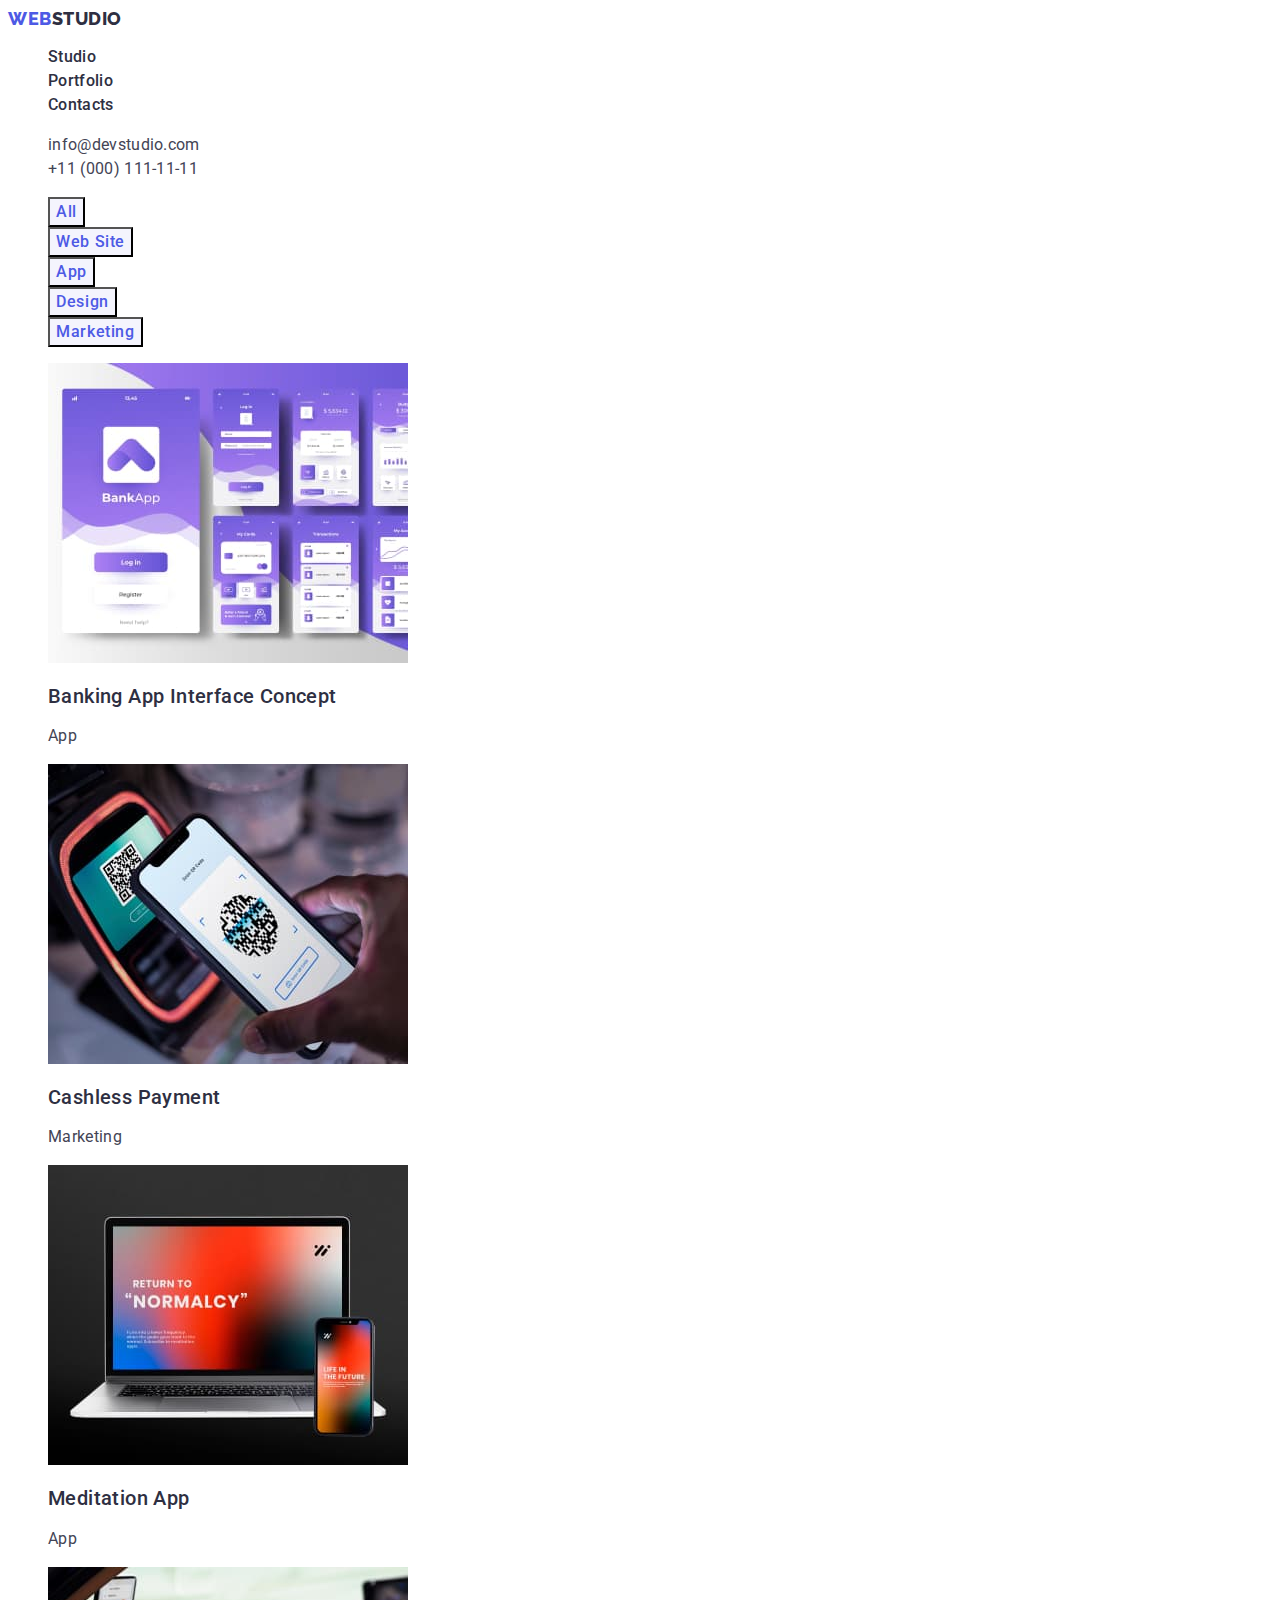
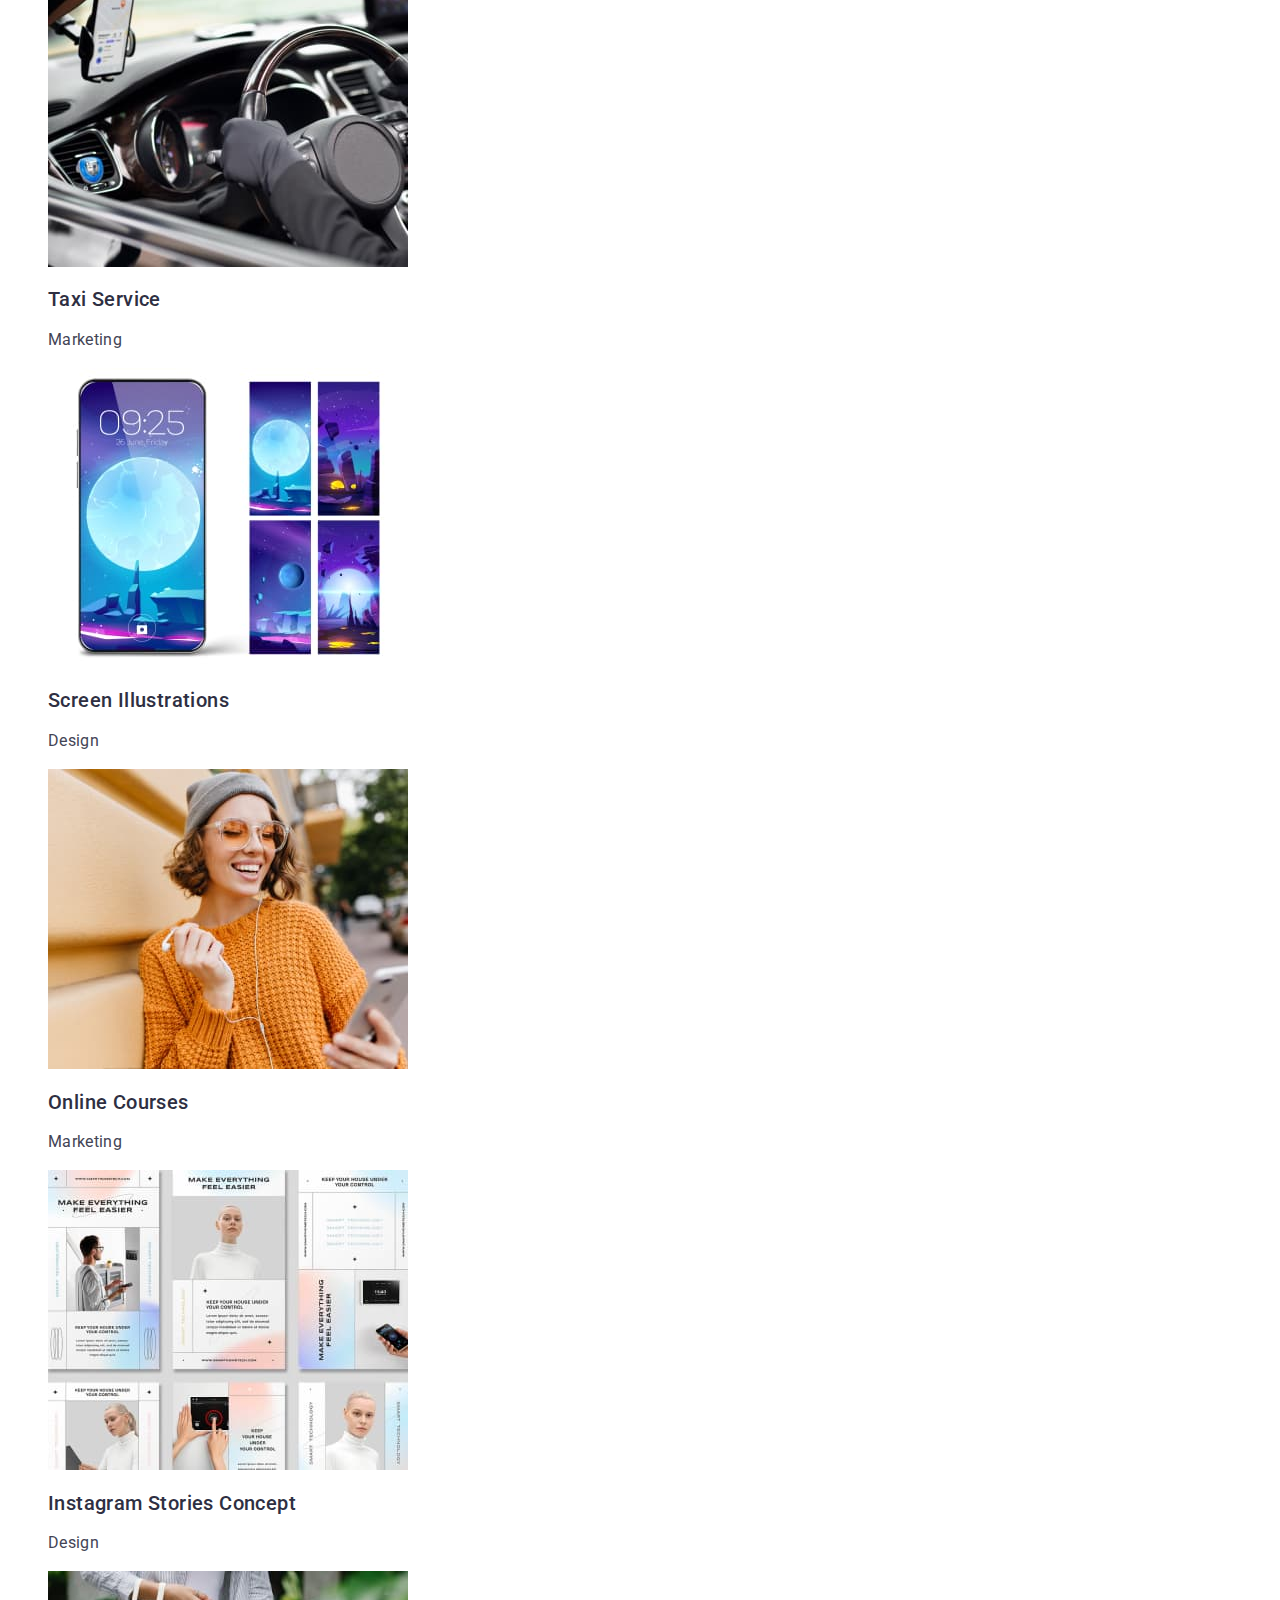
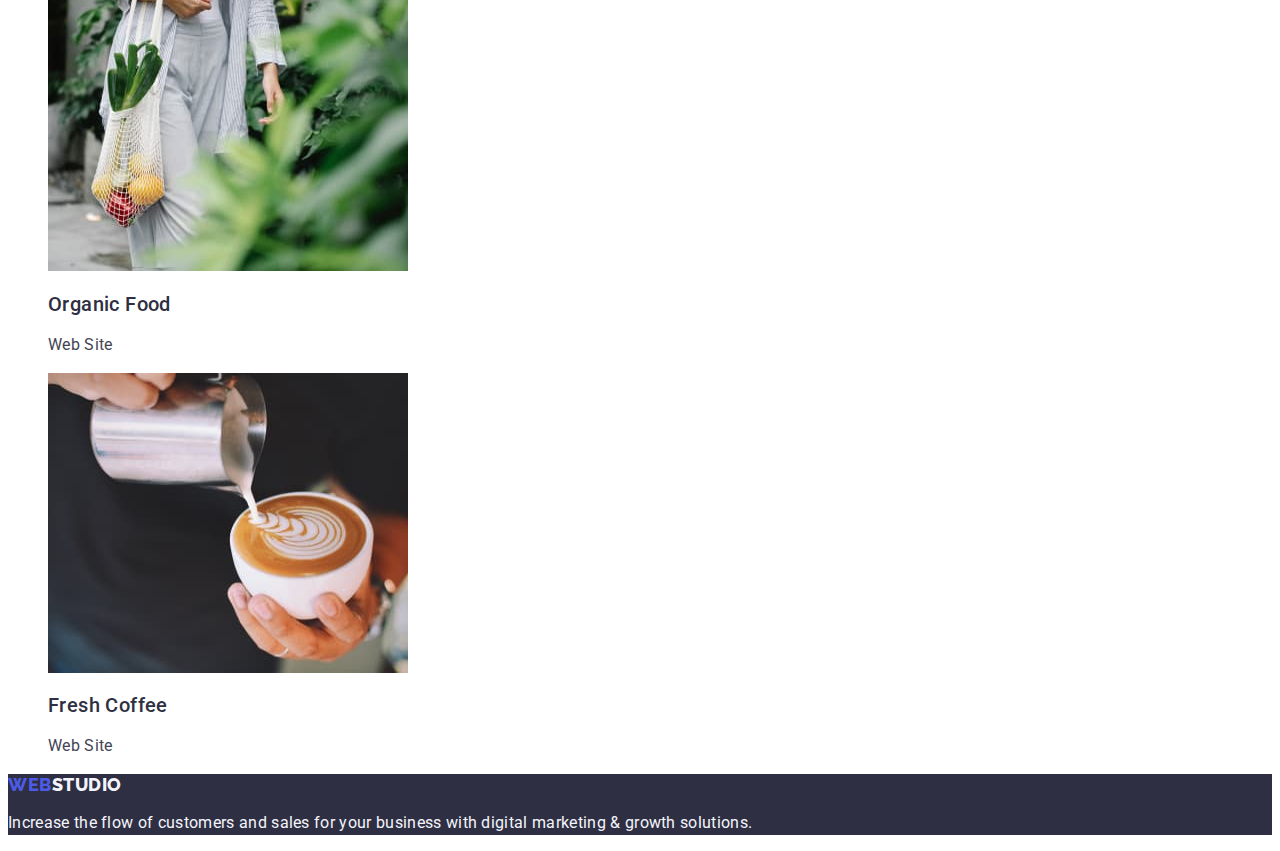
==== commit 0fc38c37: "fixes" ====
--- a/portfolio.html
+++ b/portfolio.html
@@ -66,7 +66,7 @@
         </ul>
         <ul class="product list">
           <li class="product-item">
-            <a href="">
+            <a href="" class="link">
               <img
                 src="./images/bankingapp.jpg"
                 alt="Banking app interface"
@@ -77,7 +77,7 @@
             </a>
           </li>
           <li class="product-item">
-            <a href="">
+            <a href="" class="link">
               <img
                 src="./images/cashless.jpg"
                 alt="Cashless Payment"
@@ -88,7 +88,7 @@
             </a>
           </li>
           <li class="product-item">
-            <a href="">
+            <a href="" class="link">
               <img
                 src="./images/meditation.jpg"
                 alt="Meditation App"
@@ -99,21 +99,21 @@
             </a>
           </li>
           <li class="product-item">
-            <a href="">
+            <a href="" class="link">
               <img src="./images/taxi.jpg" alt="Taxi" width="360" />
-              <h2>Taxi Service</h2>
+              <h2 class="product-item-name">Taxi Service</h2>
               <p class="product-item-type">Marketing</p>
             </a>
           </li>
           <li class="product-item">
-            <a href="">
+            <a href="" class="link">
               <img src="./images/screen.jpg" alt="Screen design" width="360" />
               <h2 class="product-item-name">Screen Illustrations</h2>
               <p class="product-item-type">Design</p>
             </a>
           </li>
           <li class="product-item">
-            <a href="">
+            <a href="" class="link">
               <img
                 src="./images/courses.jpg"
                 alt="Online courses"
@@ -124,7 +124,7 @@
             </a>
           </li>
           <li class="product-item">
-            <a href="">
+            <a href="" class="link">
               <img
                 src="./images/insta.jpg"
                 alt="Instagram stories"
@@ -135,7 +135,7 @@
             </a>
           </li>
           <li class="product-item">
-            <a href="">
+            <a href="" class="link">
               <img src="./images/food.jpg" alt="Organic Food" width="360" />
 
               <h2 class="product-item-name">Organic Food</h2>
@@ -143,7 +143,7 @@
             </a>
           </li>
           <li class="product-item">
-            <a href="">
+            <a href="" class="link">
               <img src="./images/coffee.jpg" alt="Cup of coffee" width="360" />
               <h2 class="product-item-name">Fresh Coffee</h2>
               <p class="product-item-type">Web Site</p>
--- a/css/styles.css
+++ b/css/styles.css
@@ -58,6 +58,7 @@
   font-style: normal;
 }
 /*---------hero--------*/
+
 .hero {
   background-color: #2e2f42;
 }
@@ -168,4 +169,5 @@
   font-size: 16px;
   line-height: 1.5;
   letter-spacing: 0.02em;
+  color: var(--main-color);
 }
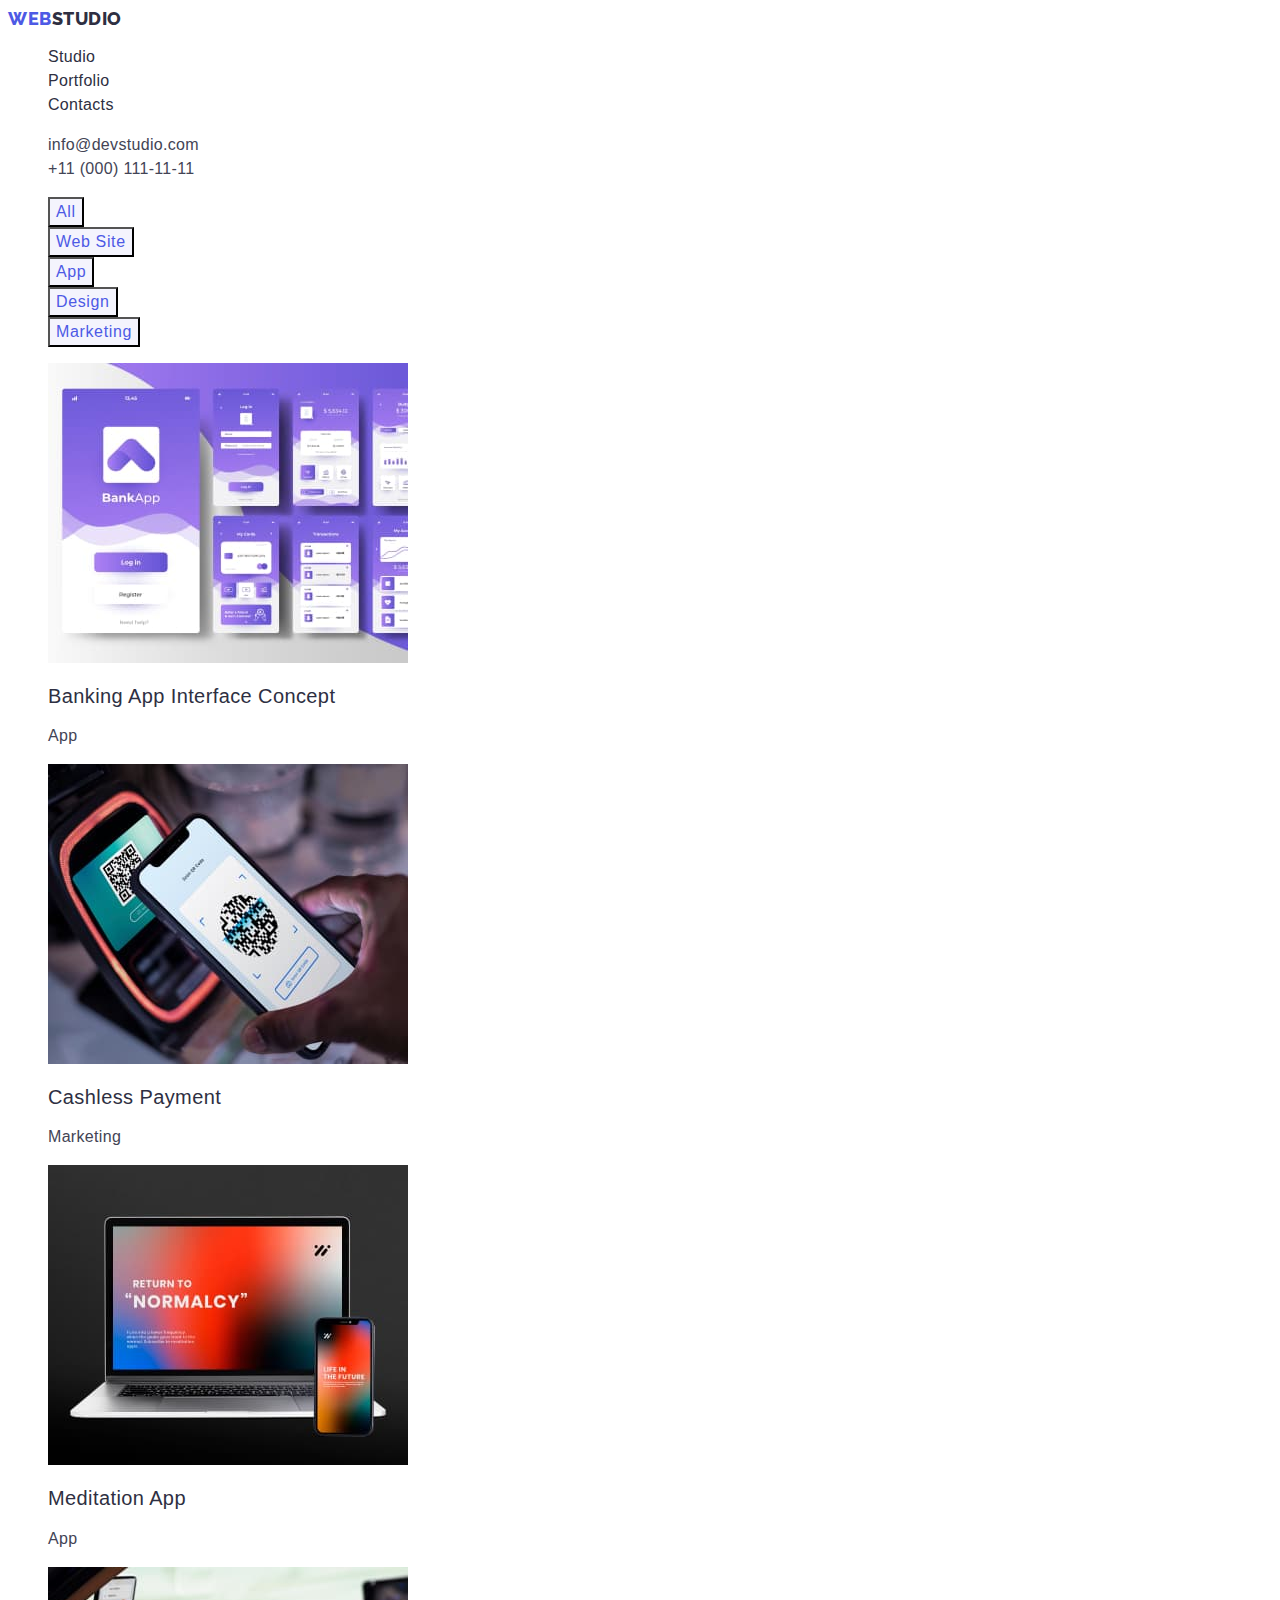
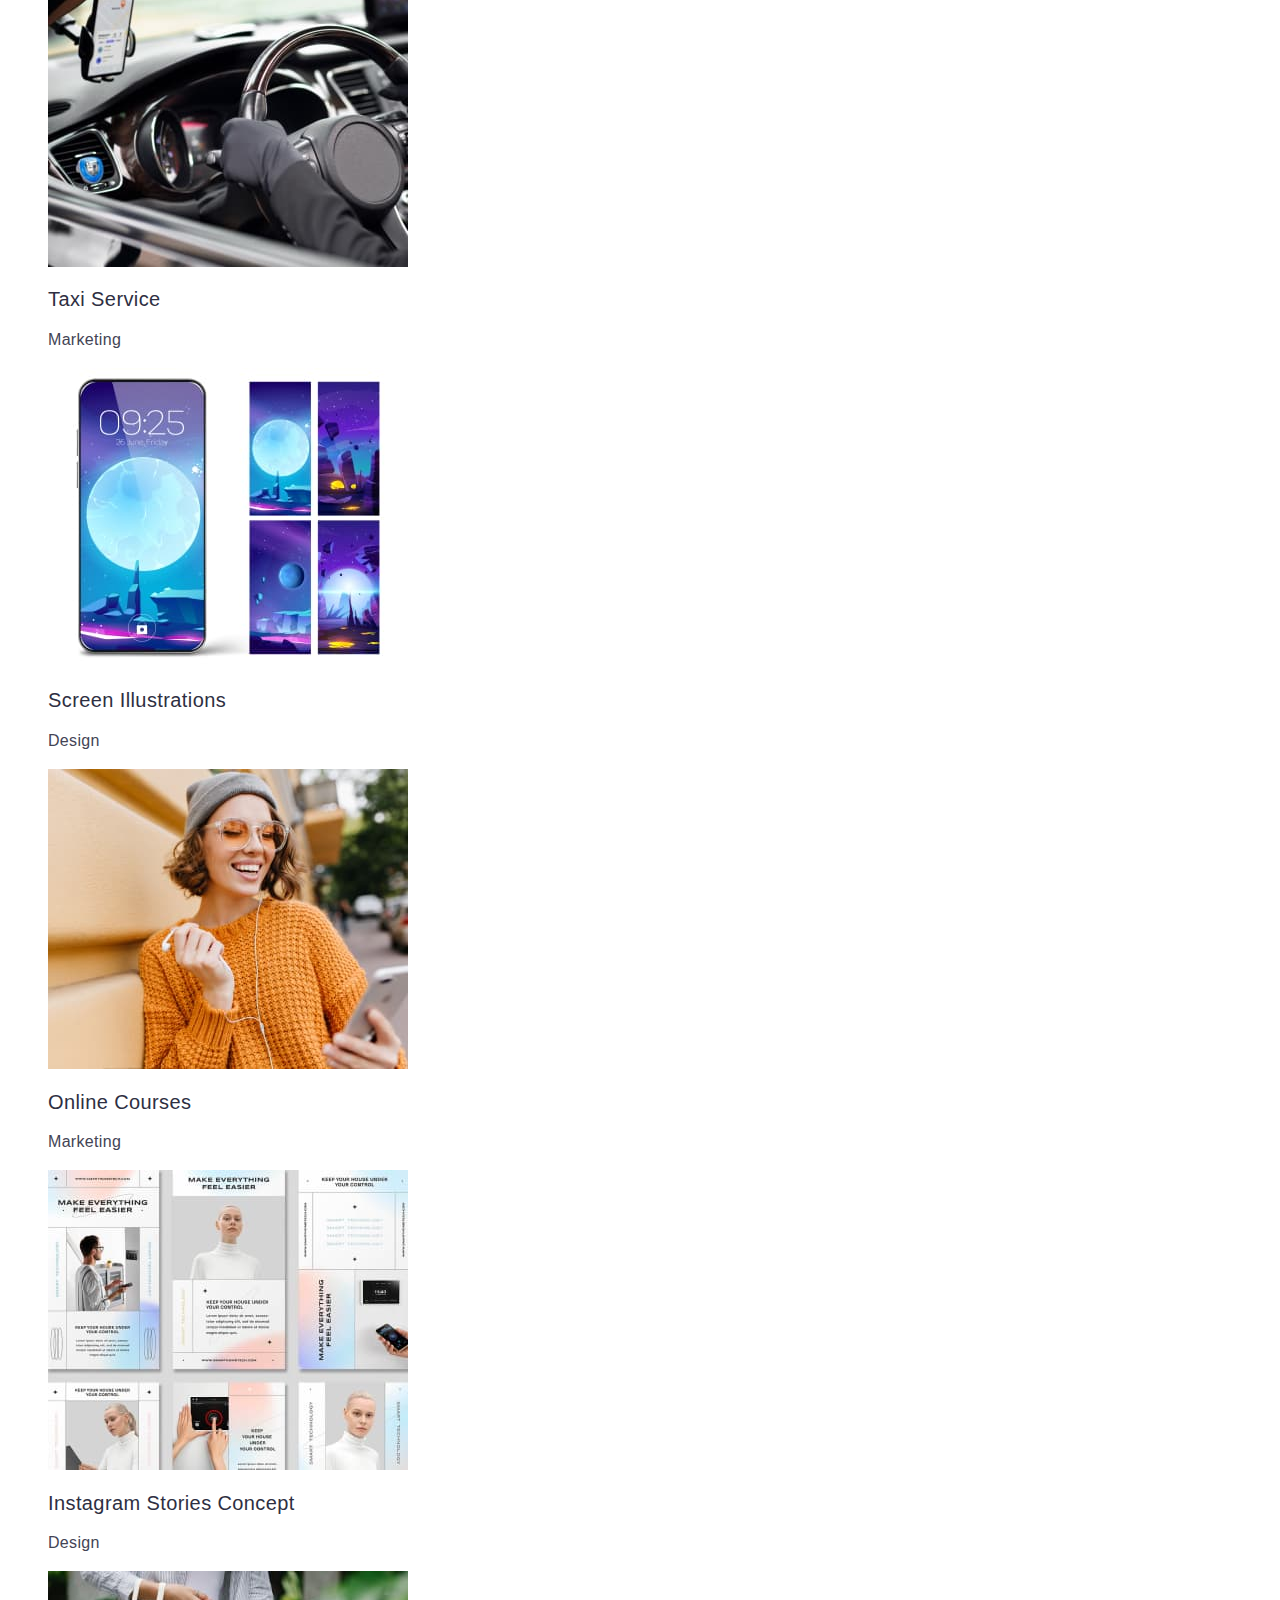
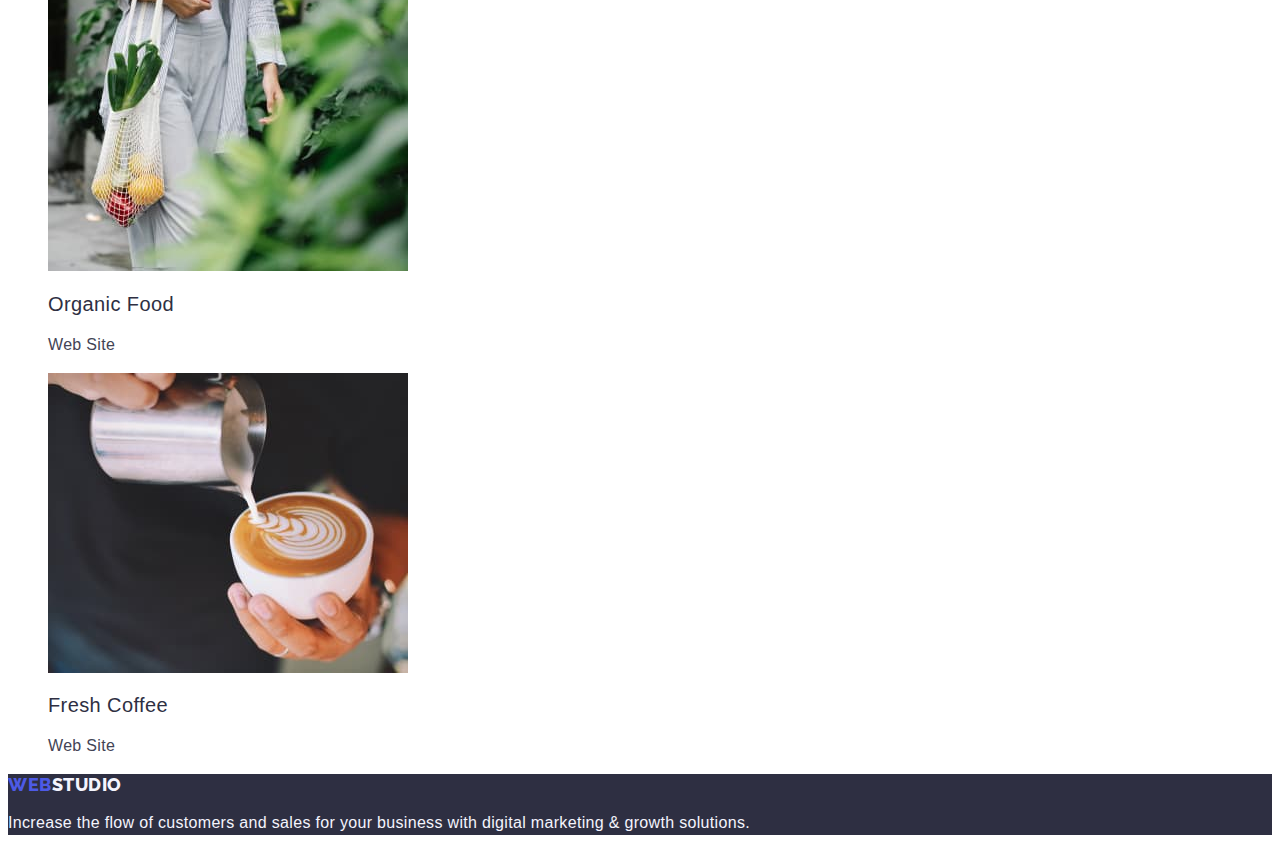
==== commit 9a7b3dd0: "fixes" ====
--- a/portfolio.html
+++ b/portfolio.html
@@ -7,7 +7,7 @@
     <link rel="preconnect" href="https://fonts.googleapis.com" />
     <link rel="preconnect" href="https://fonts.gstatic.com" crossorigin />
     <link
-      href="https://fonts.googleapis.com/css2?family=Raleway:wght@800&family=Roboto:wght@400;500;700;900&display=swap"
+      href="https://fonts.googleapis.com/css2?family=Raleway:wght@800&ampfamily=Roboto:wght@400;500;700;900&ampdisplay=swap"
       rel="stylesheet"
     />
     <title>Portfolio</title>
